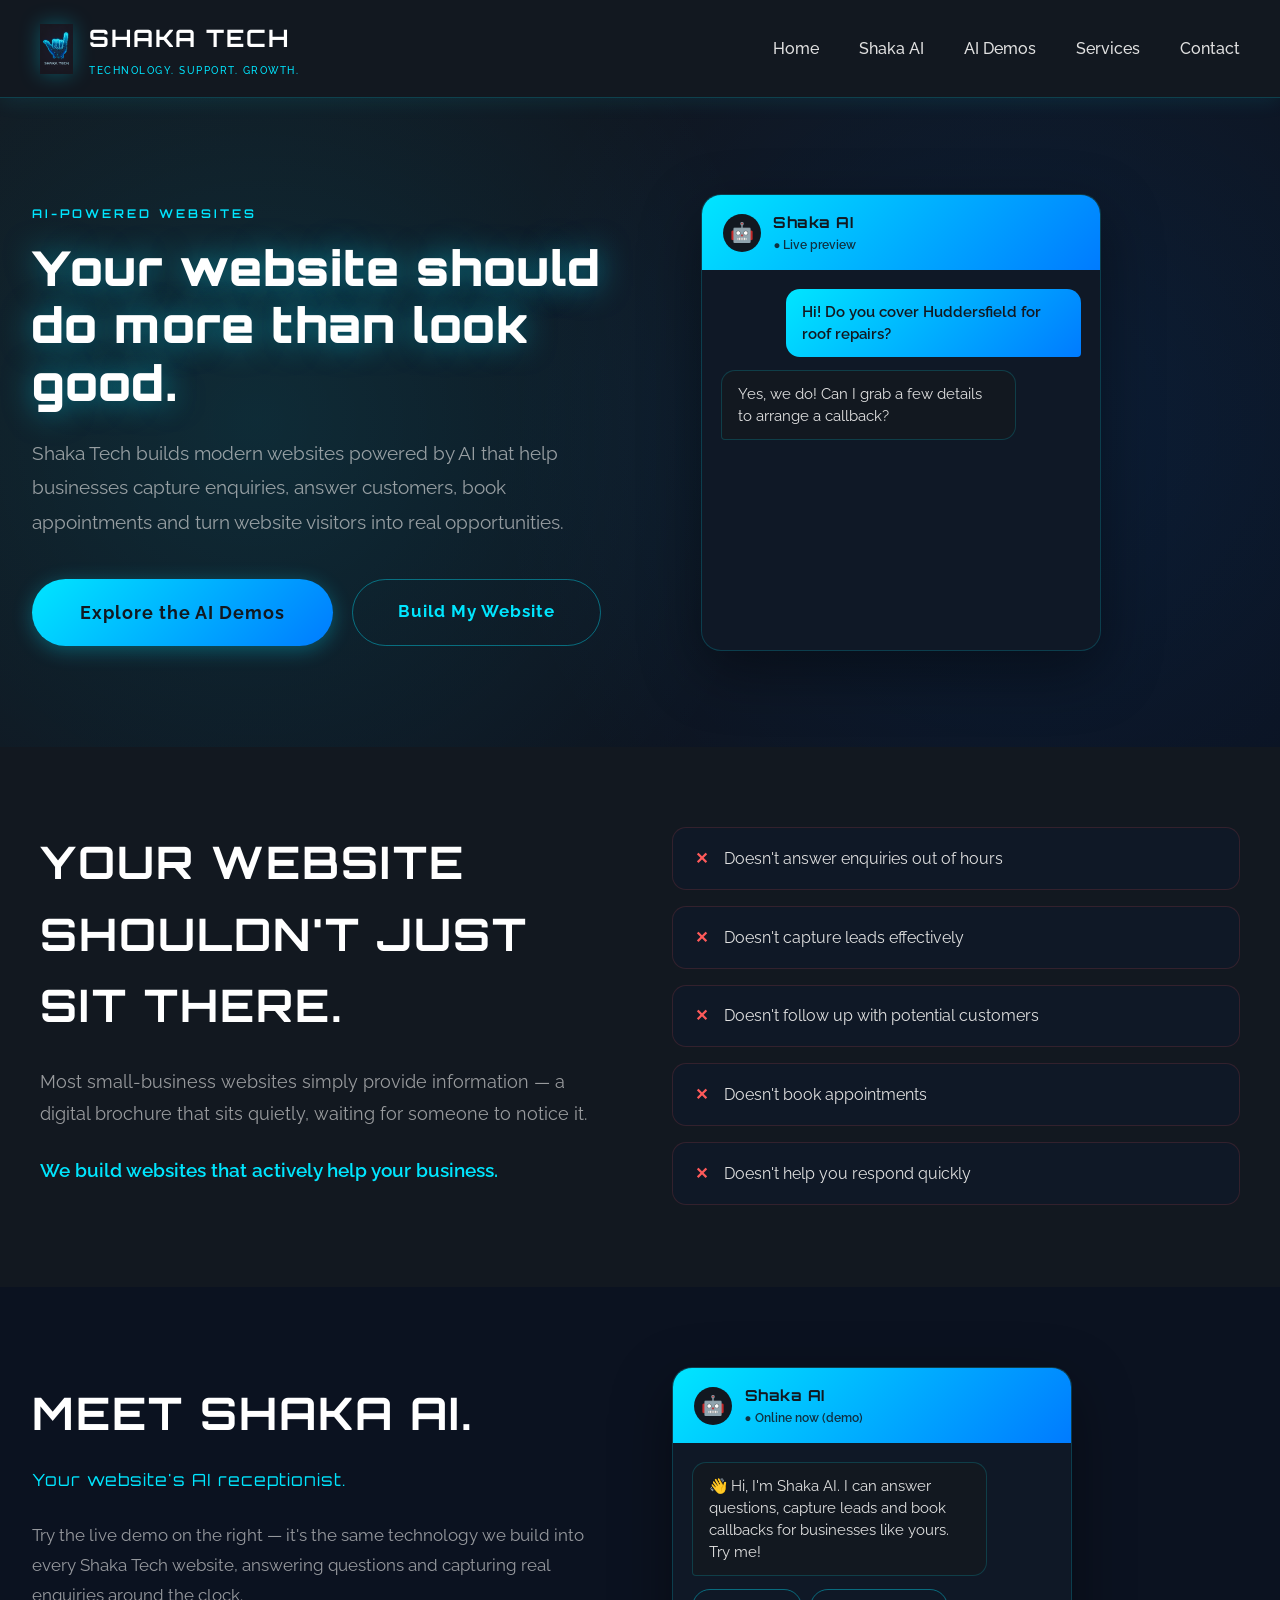
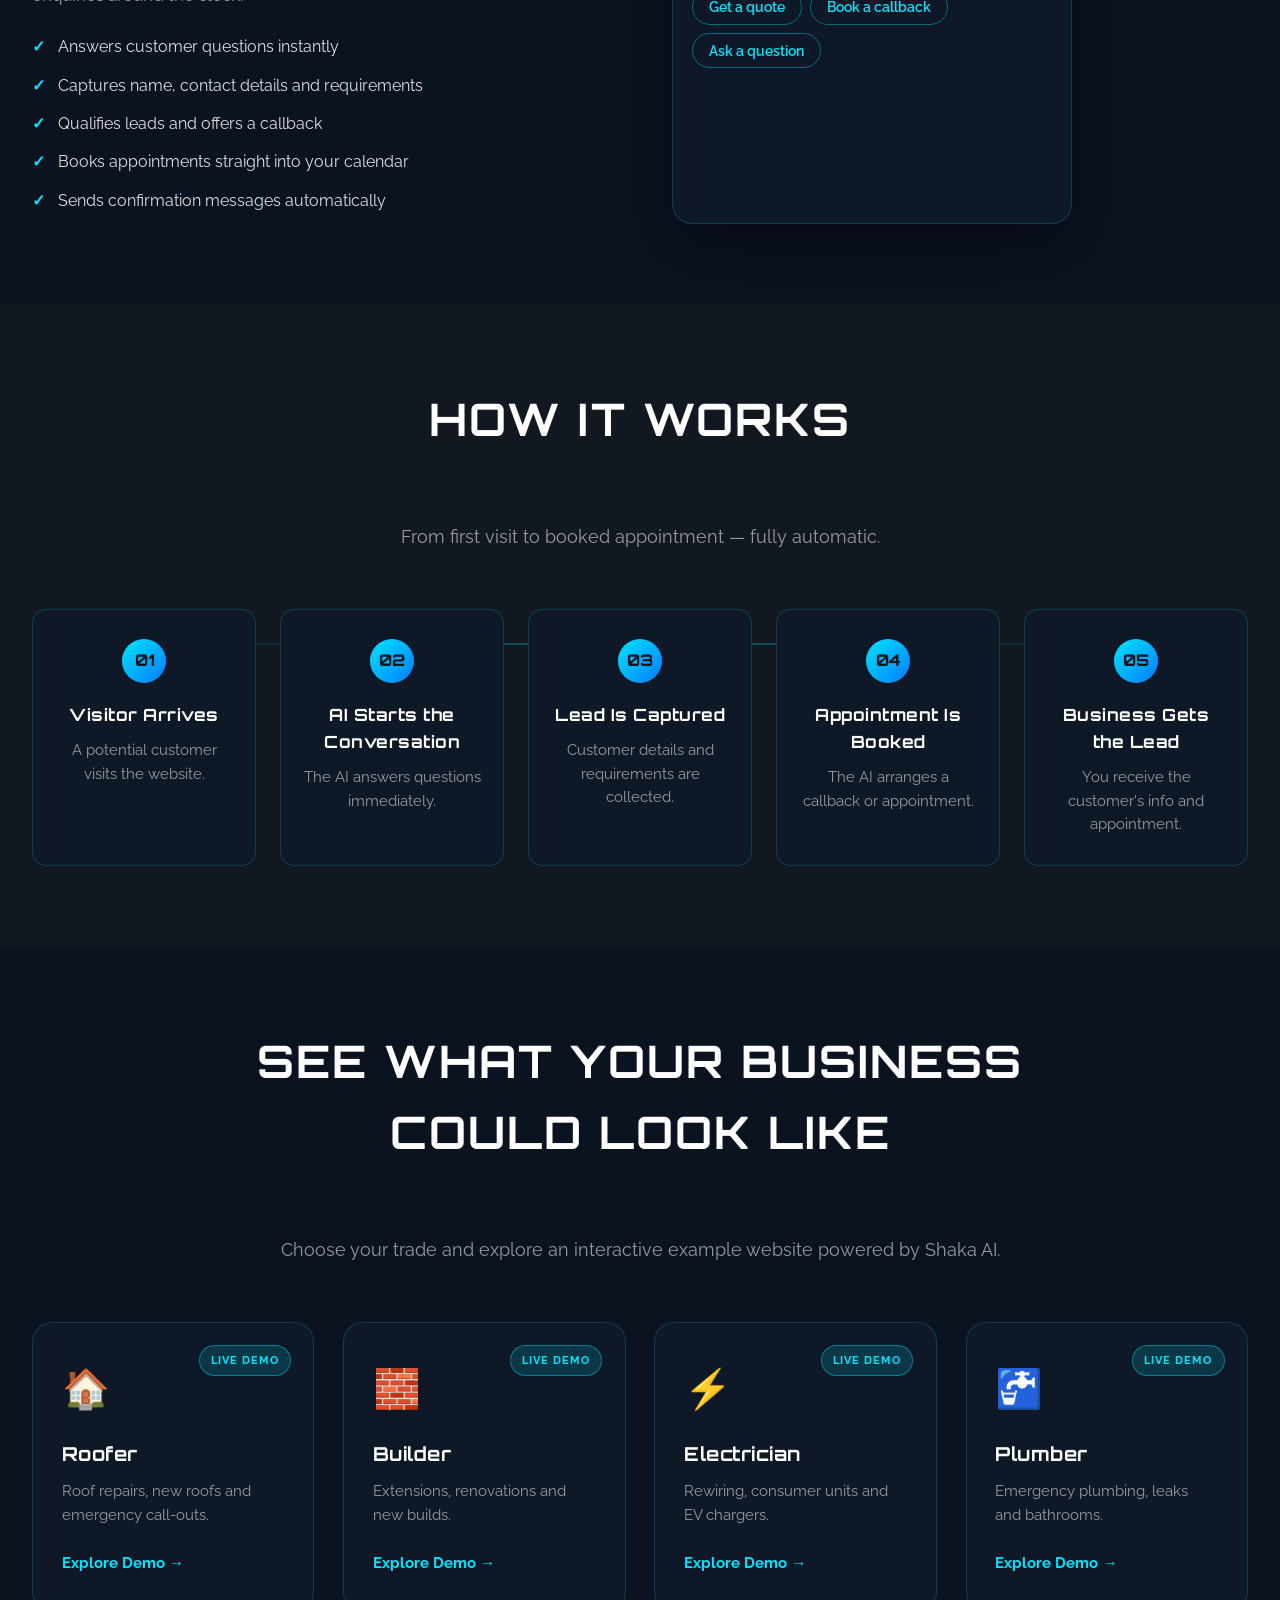
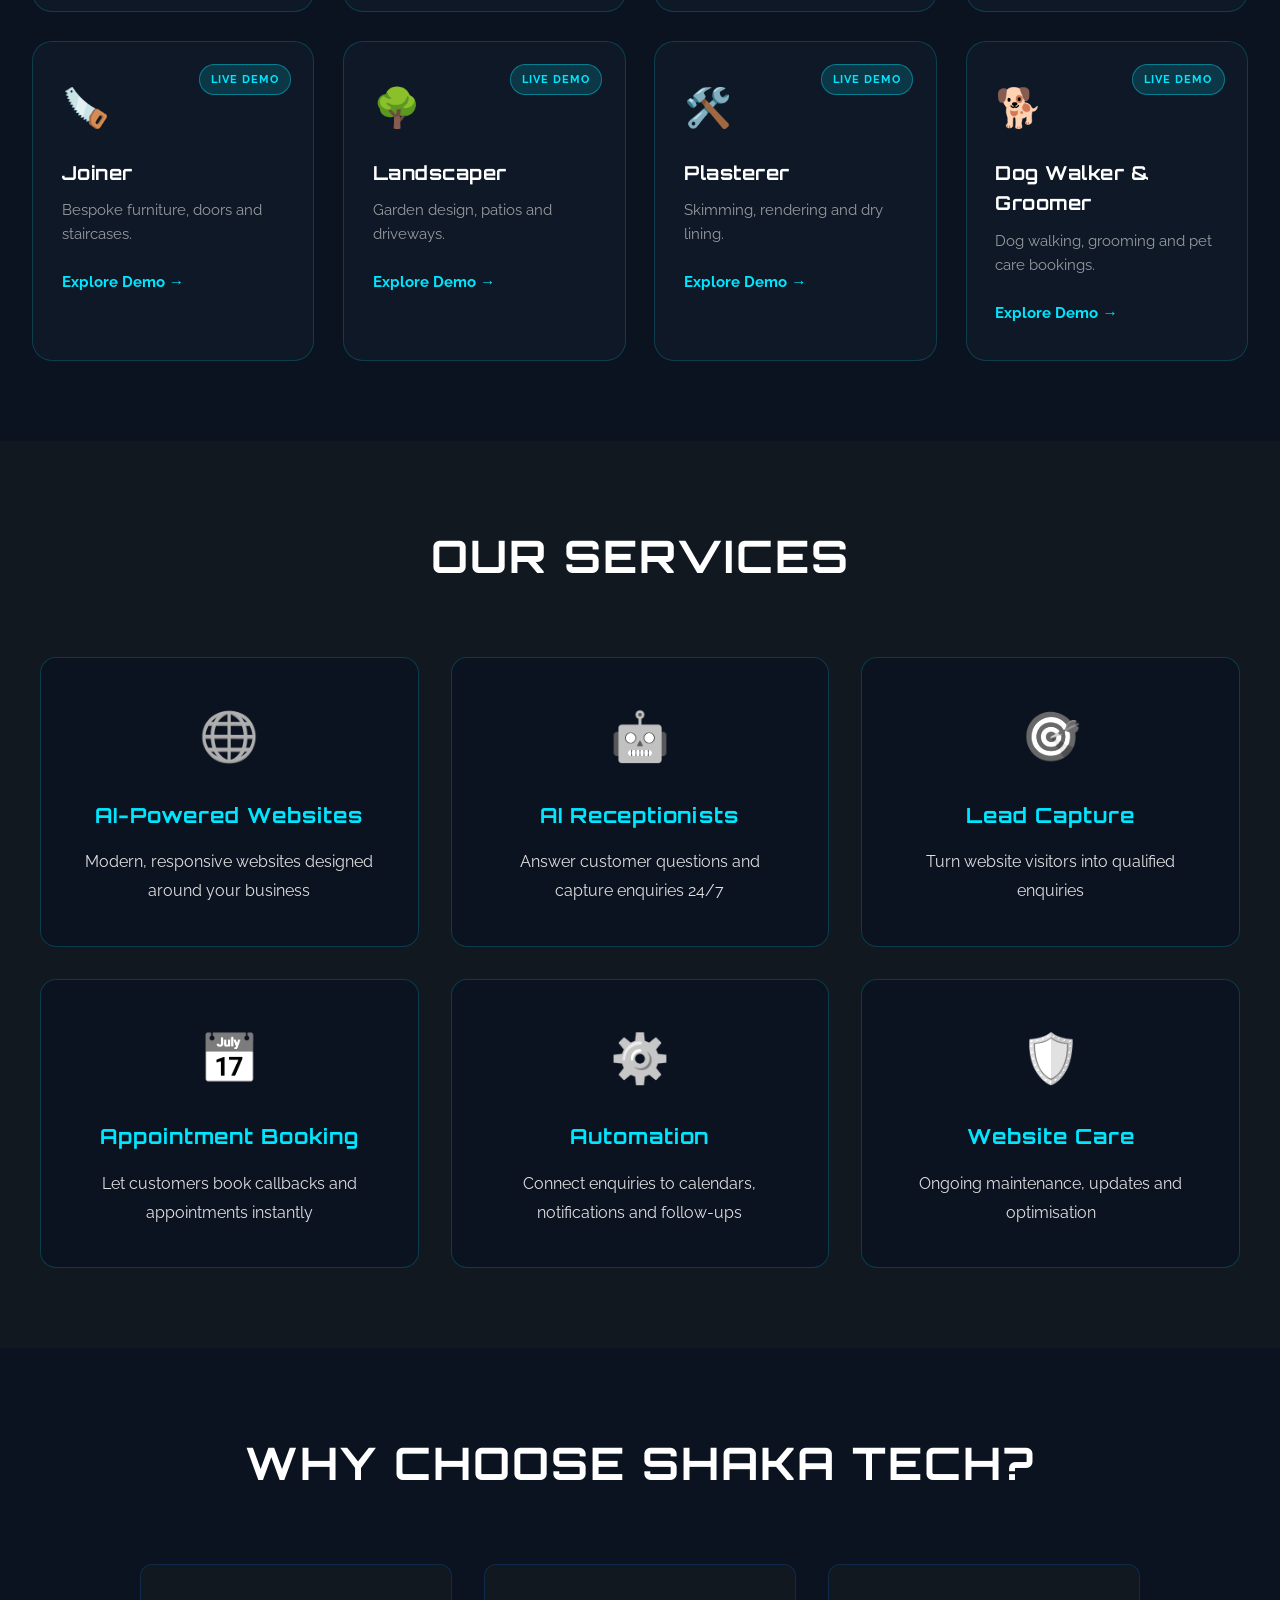
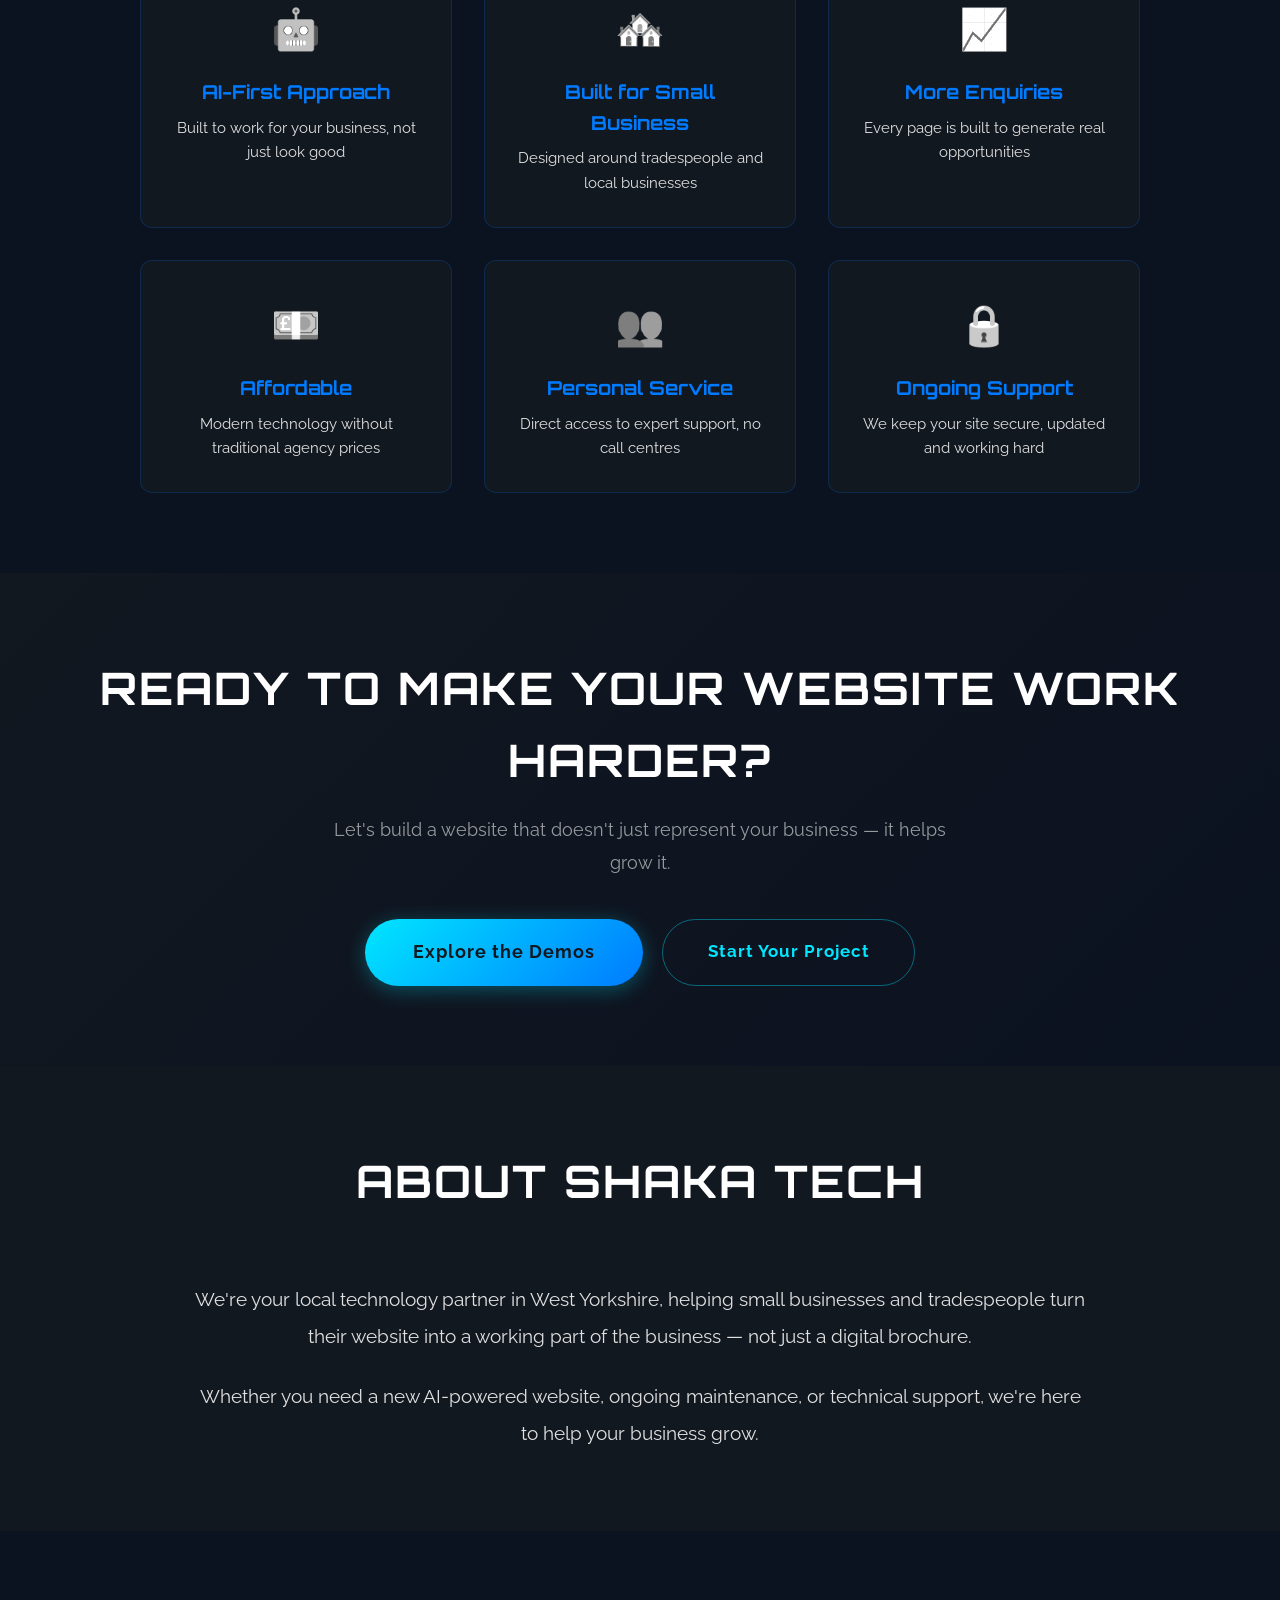
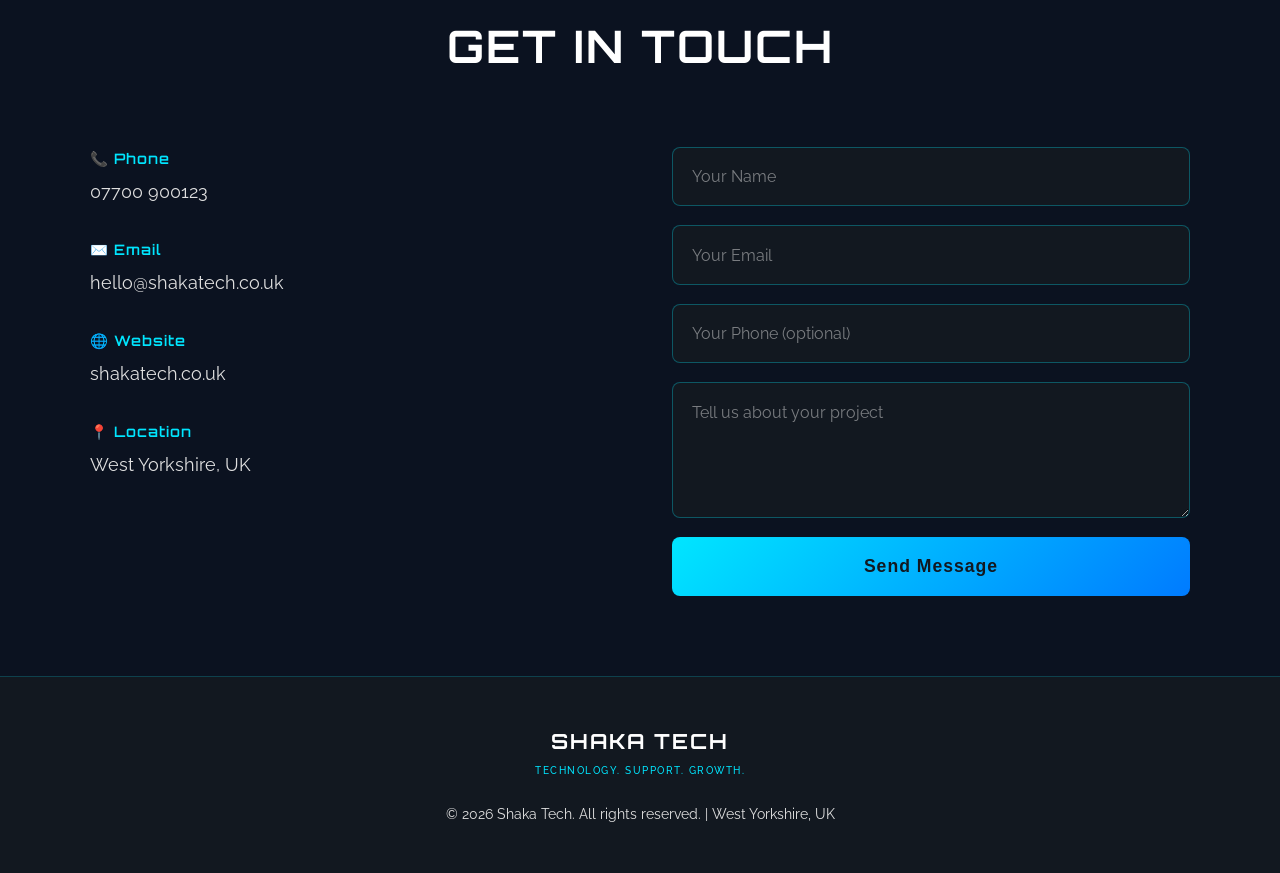
==== index.html @ 7af65cc9 "Redesign Shaka Tech as an AI-powered website showcase Transform the site from a static brochure into" ====
<!DOCTYPE html>
<html lang="en">
<head>
    <meta charset="UTF-8">
    <meta name="viewport" content="width=device-width, initial-scale=1.0, minimum-scale=1.0">
    <meta name="description" content="Shaka Tech builds AI-powered websites for small businesses and tradespeople — answering enquiries 24/7, capturing leads and booking appointments automatically. Based in West Yorkshire.">
    <meta property="og:title" content="Shaka Tech | AI-Powered Websites for Small Businesses">
    <meta property="og:description" content="We don't just build websites. We build websites that work for your business — capturing enquiries, answering customers and booking appointments with AI.">
    <meta property="og:type" content="website">
    <meta property="og:image" content="/assets/images/logo.png">
    <title>Shaka Tech | Technology. Support. Growth.</title>
    <link rel="preconnect" href="https://fonts.googleapis.com">
    <link rel="preconnect" href="https://fonts.gstatic.com" crossorigin>
    <link href="https://fonts.googleapis.com/css2?family=Orbitron:wght@400;500;600;700;800;900&family=Raleway:wght@300;400;500;600;700&display=swap" rel="stylesheet">
    <link rel="stylesheet" href="styles.css">
    <link rel="stylesheet" href="assets/css/chatbot.css">
    <script type="application/ld+json">
    {
        "@context": "https://schema.org",
        "@type": "ProfessionalService",
        "name": "Shaka Tech",
        "description": "AI-powered websites for small businesses and tradespeople.",
        "areaServed": "West Yorkshire, UK",
        "url": "https://shakatech.co.uk",
        "telephone": "07700900123"
    }
    </script>
</head>
<body>
    <header>
        <nav>
            <div class="logo">
                <img src="assets/images/logo.png" alt="Shaka Tech Logo" class="logo-image">
                <div class="logo-text-container">
                    <span class="logo-text">SHAKA TECH</span>
                    <span class="tagline">TECHNOLOGY. SUPPORT. GROWTH.</span>
                </div>
            </div>
            <button class="nav-toggle" aria-label="Toggle navigation">
                <span></span><span></span><span></span>
            </button>
            <ul class="nav-links">
                <li><a href="#home">Home</a></li>
                <li><a href="#shaka-ai">Shaka AI</a></li>
                <li><a href="/demos/">AI Demos</a></li>
                <li><a href="#services">Services</a></li>
                <li><a href="#contact">Contact</a></li>
            </ul>
        </nav>
    </header>

    <main>
        <section id="home" class="hero hero-v2">
            <div class="hero-grid">
                <div class="hero-content">
                    <span class="eyebrow">AI-Powered Websites</span>
                    <h1>Your website should do more than look good.</h1>
                    <p class="hero-lede">Shaka Tech builds modern websites powered by AI that help businesses capture enquiries, answer customers, book appointments and turn website visitors into real opportunities.</p>
                    <div class="cta-row">
                        <a href="/demos/" class="cta-button">Explore the AI Demos</a>
                        <a href="#contact" class="btn-secondary">Build My Website</a>
                    </div>
                </div>
                <div class="hero-visual" id="hero-chat-mount"></div>
            </div>
        </section>

        <section id="problem" class="reveal">
            <div class="problem-grid">
                <div class="problem-copy">
                    <h2>Your website shouldn't just sit there.</h2>
                    <p>Most small-business websites simply provide information — a digital brochure that sits quietly, waiting for someone to notice it.</p>
                    <p class="pivot">We build websites that actively help your business.</p>
                </div>
                <ul class="pain-list">
                    <li><span class="mark">✕</span> Doesn't answer enquiries out of hours</li>
                    <li><span class="mark">✕</span> Doesn't capture leads effectively</li>
                    <li><span class="mark">✕</span> Doesn't follow up with potential customers</li>
                    <li><span class="mark">✕</span> Doesn't book appointments</li>
                    <li><span class="mark">✕</span> Doesn't help you respond quickly</li>
                </ul>
            </div>
        </section>

        <section id="shaka-ai" class="reveal">
            <div class="ai-section-grid">
                <div class="ai-copy">
                    <h2>Meet Shaka AI.</h2>
                    <p class="sub">Your website's AI receptionist.</p>
                    <p>Try the live demo on the right — it's the same technology we build into every Shaka Tech website, answering questions and capturing real enquiries around the clock.</p>
                    <ul class="ai-feature-list">
                        <li><span class="tick">✓</span> Answers customer questions instantly</li>
                        <li><span class="tick">✓</span> Captures name, contact details and requirements</li>
                        <li><span class="tick">✓</span> Qualifies leads and offers a callback</li>
                        <li><span class="tick">✓</span> Books appointments straight into your calendar</li>
                        <li><span class="tick">✓</span> Sends confirmation messages automatically</li>
                    </ul>
                </div>
                <div id="ai-demo-mount"></div>
            </div>
        </section>

        <section id="how-it-works" class="reveal">
            <div class="section-head">
                <h2>How It Works</h2>
                <p>From first visit to booked appointment — fully automatic.</p>
            </div>
            <div class="steps-track">
                <div class="step-card">
                    <div class="step-number">01</div>
                    <h3>Visitor Arrives</h3>
                    <p>A potential customer visits the website.</p>
                </div>
                <div class="step-card">
                    <div class="step-number">02</div>
                    <h3>AI Starts the Conversation</h3>
                    <p>The AI answers questions immediately.</p>
                </div>
                <div class="step-card">
                    <div class="step-number">03</div>
                    <h3>Lead Is Captured</h3>
                    <p>Customer details and requirements are collected.</p>
                </div>
                <div class="step-card">
                    <div class="step-number">04</div>
                    <h3>Appointment Is Booked</h3>
                    <p>The AI arranges a callback or appointment.</p>
                </div>
                <div class="step-card">
                    <div class="step-number">05</div>
                    <h3>Business Gets the Lead</h3>
                    <p>You receive the customer's info and appointment.</p>
                </div>
            </div>
        </section>

        <section id="trade-demos" class="reveal">
            <div class="section-head">
                <h2>See What Your Business Could Look Like</h2>
                <p>Choose your trade and explore an interactive example website powered by Shaka AI.</p>
            </div>
            <div class="trade-grid" id="trade-grid"></div>
        </section>

        <section id="services" class="reveal">
            <h2>Our Services</h2>
            <div class="services-grid">
                <div class="service-card">
                    <div class="service-icon">🌐</div>
                    <h3>AI-Powered Websites</h3>
                    <p>Modern, responsive websites designed around your business</p>
                </div>
                <div class="service-card">
                    <div class="service-icon">🤖</div>
                    <h3>AI Receptionists</h3>
                    <p>Answer customer questions and capture enquiries 24/7</p>
                </div>
                <div class="service-card">
                    <div class="service-icon">🎯</div>
                    <h3>Lead Capture</h3>
                    <p>Turn website visitors into qualified enquiries</p>
                </div>
                <div class="service-card">
                    <div class="service-icon">📅</div>
                    <h3>Appointment Booking</h3>
                    <p>Let customers book callbacks and appointments instantly</p>
                </div>
                <div class="service-card">
                    <div class="service-icon">⚙️</div>
                    <h3>Automation</h3>
                    <p>Connect enquiries to calendars, notifications and follow-ups</p>
                </div>
                <div class="service-card">
                    <div class="service-icon">🛡️</div>
                    <h3>Website Care</h3>
                    <p>Ongoing maintenance, updates and optimisation</p>
                </div>
            </div>
        </section>

        <section id="why-choose" class="reveal">
            <h2>Why Choose Shaka Tech?</h2>
            <div class="features-grid">
                <div class="feature-card">
                    <div class="feature-icon">🤖</div>
                    <h3>AI-First Approach</h3>
                    <p>Built to work for your business, not just look good</p>
                </div>
                <div class="feature-card">
                    <div class="feature-icon">🏘️</div>
                    <h3>Built for Small Business</h3>
                    <p>Designed around tradespeople and local businesses</p>
                </div>
                <div class="feature-card">
                    <div class="feature-icon">📈</div>
                    <h3>More Enquiries</h3>
                    <p>Every page is built to generate real opportunities</p>
                </div>
                <div class="feature-card">
                    <div class="feature-icon">💷</div>
                    <h3>Affordable</h3>
                    <p>Modern technology without traditional agency prices</p>
                </div>
                <div class="feature-card">
                    <div class="feature-icon">👥</div>
                    <h3>Personal Service</h3>
                    <p>Direct access to expert support, no call centres</p>
                </div>
                <div class="feature-card">
                    <div class="feature-icon">🔒</div>
                    <h3>Ongoing Support</h3>
                    <p>We keep your site secure, updated and working hard</p>
                </div>
            </div>
        </section>

        <section id="final-cta" class="reveal">
            <h2>Ready to make your website work harder?</h2>
            <p class="lede">Let's build a website that doesn't just represent your business — it helps grow it.</p>
            <div class="cta-row">
                <a href="/demos/" class="cta-button">Explore the Demos</a>
                <a href="#contact" class="btn-secondary">Start Your Project</a>
            </div>
        </section>

        <section id="about" class="reveal">
            <h2>About Shaka Tech</h2>
            <p>We're your local technology partner in West Yorkshire, helping small businesses and tradespeople turn their website into a working part of the business — not just a digital brochure.</p>
            <p>Whether you need a new AI-powered website, ongoing maintenance, or technical support, we're here to help your business grow.</p>
        </section>

        <section id="contact" class="reveal">
            <h2>Get In Touch</h2>
            <div class="contact-container">
                <div class="contact-info">
                    <div class="contact-item">
                        <span class="contact-label">📞 Phone</span>
                        <a href="tel:07700900123">07700 900123</a>
                    </div>
                    <div class="contact-item">
                        <span class="contact-label">✉️ Email</span>
                        <a href="mailto:hello@shakatech.co.uk">hello@shakatech.co.uk</a>
                    </div>
                    <div class="contact-item">
                        <span class="contact-label">🌐 Website</span>
                        <a href="https://shakatech.co.uk">shakatech.co.uk</a>
                    </div>
                    <div class="contact-item">
                        <span class="contact-label">📍 Location</span>
                        <span>West Yorkshire, UK</span>
                    </div>
                </div>
                <form id="contact-form">
                    <input type="text" name="name" placeholder="Your Name" required>
                    <input type="email" name="email" placeholder="Your Email" required>
                    <input type="tel" name="phone" placeholder="Your Phone (optional)">
                    <textarea name="message" placeholder="Tell us about your project" rows="5" required></textarea>
                    <button type="submit">Send Message</button>
                </form>
            </div>
        </section>
    </main>

    <footer>
        <div class="footer-content">
            <div class="footer-logo">
                <span class="logo-text">SHAKA TECH</span>
                <span class="tagline">TECHNOLOGY. SUPPORT. GROWTH.</span>
            </div>
            <p>&copy; 2026 Shaka Tech. All rights reserved. | West Yorkshire, UK</p>
        </div>
    </footer>

    <script src="assets/js/trade-cards.js"></script>
    <script src="assets/js/chatbot.js"></script>
    <script src="script.js"></script>
    <script>
        renderTradeCards('#trade-grid');

        new ShakaChatbot({
            mode: 'inline',
            mountEl: document.getElementById('ai-demo-mount'),
            persona: 'Shaka AI',
            avatar: '🤖',
            businessName: 'Shaka Tech',
            greeting: "👋 Hi, I'm Shaka AI. I can answer questions, capture leads and book callbacks for businesses like yours. Try me!",
            quickOptions: ['Get a quote', 'Book a callback', 'Ask a question'],
            knowledge: [
                { keywords: ['price', 'cost', 'much'], answer: "Pricing depends on your business needs — most small-business AI websites start from a fixed monthly package. Want a personalised quote?" },
                { keywords: ['how', 'work', 'works'], answer: "Your website gets its own AI receptionist that answers questions, captures leads and books appointments automatically — even outside business hours." },
                { keywords: ['trade', 'roofer', 'plumber', 'builder', 'electrician'], answer: "We build AI-powered websites for tradespeople of all kinds — take a look at the interactive demos further down this page!" },
                { keywords: ['sms', 'text', 'message'], answer: "Yes — Shaka AI can send automatic confirmation texts and follow-ups once it's connected to your real business systems." },
            ],
        });

        // Passive, looping preview in the hero — the real interactive demo lives in the Shaka AI section below
        renderHeroPreview(document.getElementById('hero-chat-mount'), {
            persona: 'Shaka AI',
            avatar: '🤖',
            messages: [
                { text: 'Hi! Do you cover Huddersfield for roof repairs?', sender: 'user' },
                { text: 'Yes, we do! Can I grab a few details to arrange a callback?', sender: 'bot' },
                { text: "Sure, it's Sarah, 07700 900456", sender: 'user' },
                { text: 'Callback booked for this afternoon ✅ Confirmation sent by SMS.', sender: 'bot' },
            ],
        });
    </script>
</body>
</html>
---- styles.css ----
* {
    margin: 0;
    padding: 0;
    box-sizing: border-box;
}

:root {
    --cyan: #00E6FF;
    --blue: #007BFF;
    --dark-bg: #0B1220;
    --darker-bg: #121820;
    --light-gray: #E0E0E0;
    --white: #ffffff;
    --card-bg: #0F1826;
    --border-soft: rgba(0, 230, 255, 0.18);
    --muted: rgba(224, 224, 224, 0.65);
    --radius-lg: 20px;
    --radius-md: 14px;
}

a {
    color: inherit;
}

.container {
    max-width: 1400px;
    margin: 0 auto;
}

.eyebrow {
    display: inline-block;
    font-family: 'Orbitron', sans-serif;
    font-size: 0.75rem;
    letter-spacing: 3px;
    text-transform: uppercase;
    color: var(--cyan);
    margin-bottom: 1rem;
    font-weight: 600;
}

.section-head {
    text-align: center;
    max-width: 780px;
    margin: 0 auto 3.5rem;
}

.section-head p {
    font-size: 1.15rem;
    color: var(--muted);
    margin-top: 1rem;
    line-height: 1.8;
}

.btn-secondary {
    display: inline-block;
    padding: 1.1rem 2.8rem;
    background: transparent;
    color: var(--cyan);
    text-decoration: none;
    border-radius: 50px;
    font-weight: 700;
    font-size: 1.05rem;
    letter-spacing: 1px;
    border: 1px solid rgba(0, 230, 255, 0.4);
    transition: border-color 0.3s, background 0.3s, transform 0.3s;
}

.btn-secondary:hover {
    border-color: var(--cyan);
    background: rgba(0, 230, 255, 0.08);
    transform: translateY(-3px);
}

.cta-row {
    display: flex;
    gap: 1.2rem;
    flex-wrap: wrap;
}

/* Scroll-reveal utility */
.reveal {
    opacity: 0;
    transform: translateY(24px);
    transition: opacity 0.7s ease, transform 0.7s ease;
}

.reveal.is-visible {
    opacity: 1;
    transform: translateY(0);
}

/* Mobile nav toggle (hidden on desktop) */
.nav-toggle {
    display: none;
}

body {
    font-family: 'Raleway', sans-serif;
    line-height: 1.6;
    color: var(--light-gray);
    background: var(--dark-bg);
}

header {
    background: var(--darker-bg);
    box-shadow: 0 2px 20px rgba(0, 230, 255, 0.1);
    position: sticky;
    top: 0;
    z-index: 100;
    border-bottom: 1px solid rgba(0, 230, 255, 0.2);
}

nav {
    max-width: 1400px;
    margin: 0 auto;
    padding: 1.2rem 2.5rem;
    display: flex;
    justify-content: space-between;
    align-items: center;
}

.logo {
    display: flex;
    align-items: center;
    gap: 1rem;
}

.logo-image {
    height: 50px;
    width: auto;
    filter: drop-shadow(0 0 10px rgba(0, 230, 255, 0.3));
}

.logo-text-container {
    display: flex;
    flex-direction: column;
    gap: 0.25rem;
}

.logo-text {
    font-family: 'Orbitron', sans-serif;
    font-size: 1.5rem;
    font-weight: 700;
    color: var(--white);
    letter-spacing: 2px;
}

.tagline {
    font-family: 'Raleway', sans-serif;
    font-size: 0.65rem;
    color: var(--cyan);
    letter-spacing: 1.5px;
    font-weight: 500;
}

.nav-links {
    display: flex;
    list-style: none;
    gap: 2.5rem;
}

.nav-links a {
    text-decoration: none;
    color: var(--light-gray);
    font-weight: 500;
    font-size: 1rem;
    transition: color 0.3s, text-shadow 0.3s;
    position: relative;
}

.nav-links a:hover {
    color: var(--cyan);
    text-shadow: 0 0 10px rgba(0, 230, 255, 0.5);
}

.nav-links a::after {
    content: '';
    position: absolute;
    bottom: -5px;
    left: 0;
    width: 100%;
    height: 2px;
    background: var(--cyan);
    transform: scaleX(0);
    transform-origin: left;
    transition: transform 0.3s;
}

.nav-links a:hover::after {
    transform: scaleX(1);
}

main {
    max-width: 100%;
    margin: 0 auto;
}

main section > * {
    max-width: 1400px;
    margin-left: auto;
    margin-right: auto;
}

section {
    padding: 5rem 2rem;
}

.hero {
    text-align: center;
    padding: 8rem 2rem;
    background: linear-gradient(135deg, var(--darker-bg) 0%, var(--dark-bg) 100%);
    position: relative;
    overflow: hidden;
}

.hero::before {
    content: '';
    position: absolute;
    top: 0;
    left: 0;
    right: 0;
    bottom: 0;
    background:
        radial-gradient(circle at 20% 50%, rgba(0, 230, 255, 0.1) 0%, transparent 50%),
        radial-gradient(circle at 80% 50%, rgba(0, 123, 255, 0.1) 0%, transparent 50%);
    pointer-events: none;
}

.hero-content {
    position: relative;
    z-index: 1;
}

.hero h1 {
    font-family: 'Orbitron', sans-serif;
    font-size: 4rem;
    font-weight: 900;
    margin-bottom: 1rem;
    color: var(--white);
    letter-spacing: 4px;
    text-shadow: 0 0 30px rgba(0, 230, 255, 0.5);
}

.hero-tagline {
    font-family: 'Raleway', sans-serif;
    font-size: 1.2rem;
    color: var(--cyan);
    letter-spacing: 3px;
    font-weight: 600;
    margin-bottom: 1.5rem;
}

.hero-subtitle {
    font-size: 1.3rem;
    color: var(--light-gray);
    margin-bottom: 3rem;
    line-height: 1.8;
    font-weight: 500;
}

.hero-subtitle .highlight {
    color: var(--cyan);
    font-weight: 600;
}

/* ===== Homepage v2 hero ===== */
.hero-v2 {
    text-align: left;
    padding: 6rem 2rem;
}

.hero-v2 .hero-grid {
    display: grid;
    grid-template-columns: 1.05fr 0.95fr;
    gap: 4rem;
    align-items: center;
    max-width: 1400px;
    margin: 0 auto;
}

.hero-v2 h1 {
    font-size: 3rem;
    letter-spacing: 1px;
    line-height: 1.2;
    text-transform: none;
}

.hero-v2 .hero-lede {
    font-size: 1.2rem;
    color: var(--muted);
    line-height: 1.8;
    margin: 1.5rem 0 2.5rem;
    max-width: 560px;
}

.hero-v2 .hero-visual {
    position: relative;
}

/* ===== The Problem ===== */
#problem {
    background: var(--darker-bg);
}

.problem-grid {
    display: grid;
    grid-template-columns: 1fr 1fr;
    gap: 4rem;
    max-width: 1200px;
    margin: 0 auto;
    align-items: start;
}

.problem-copy h2 {
    text-align: left;
    margin-bottom: 1.5rem;
}

.problem-copy p {
    color: var(--muted);
    font-size: 1.1rem;
    line-height: 1.8;
    margin-bottom: 1.2rem;
}

.problem-copy .pivot {
    color: var(--cyan);
    font-weight: 600;
    font-size: 1.2rem;
    margin-top: 1.5rem;
}

.pain-list {
    list-style: none;
    display: flex;
    flex-direction: column;
    gap: 1rem;
}

.pain-list li {
    display: flex;
    gap: 1rem;
    align-items: flex-start;
    background: var(--card-bg);
    border: 1px solid rgba(255, 90, 90, 0.15);
    border-radius: var(--radius-md);
    padding: 1.1rem 1.4rem;
    color: var(--light-gray);
}

.pain-list .mark {
    color: #FF5A5A;
    font-weight: 700;
    flex-shrink: 0;
}

/* ===== Shaka AI feature section ===== */
#shaka-ai {
    background: var(--dark-bg);
}

.ai-section-grid {
    display: grid;
    grid-template-columns: 1fr 1fr;
    gap: 4rem;
    max-width: 1300px;
    margin: 0 auto;
    align-items: center;
}

.ai-copy h2 {
    text-align: left;
    margin-bottom: 1rem;
}

.ai-copy .sub {
    font-family: 'Orbitron', sans-serif;
    color: var(--cyan);
    letter-spacing: 1px;
    margin-bottom: 1.5rem;
    font-size: 1.05rem;
}

.ai-copy p {
    color: var(--muted);
    font-size: 1.05rem;
    line-height: 1.8;
    margin-bottom: 1.2rem;
}

.ai-feature-list {
    list-style: none;
    display: flex;
    flex-direction: column;
    gap: 0.8rem;
    margin-top: 1.5rem;
}

.ai-feature-list li {
    display: flex;
    gap: 0.8rem;
    color: var(--light-gray);
    font-size: 1rem;
}

.ai-feature-list .tick {
    color: var(--cyan);
    font-weight: 700;
}

/* ===== How it works ===== */
#how-it-works {
    background: var(--darker-bg);
}

.steps-track {
    display: grid;
    grid-template-columns: repeat(5, 1fr);
    gap: 1.5rem;
    max-width: 1400px;
    margin: 0 auto;
    position: relative;
}

.steps-track::before {
    content: '';
    position: absolute;
    top: 34px;
    left: 8%;
    right: 8%;
    height: 2px;
    background: linear-gradient(90deg, transparent, rgba(0, 230, 255, 0.35), transparent);
    z-index: 0;
}

.step-card {
    position: relative;
    z-index: 1;
    background: var(--card-bg);
    border: 1px solid var(--border-soft);
    border-radius: var(--radius-md);
    padding: 1.8rem 1.4rem;
    text-align: center;
    transition: transform 0.3s, border-color 0.3s;
}

.step-card:hover {
    transform: translateY(-6px);
    border-color: var(--cyan);
}

.step-number {
    width: 44px;
    height: 44px;
    margin: 0 auto 1.2rem;
    border-radius: 50%;
    background: linear-gradient(135deg, var(--cyan), var(--blue));
    color: var(--darker-bg);
    font-family: 'Orbitron', sans-serif;
    font-weight: 800;
    display: flex;
    align-items: center;
    justify-content: center;
    font-size: 1rem;
}

.step-card h3 {
    font-family: 'Orbitron', sans-serif;
    color: var(--white);
    font-size: 1.05rem;
    margin-bottom: 0.6rem;
    letter-spacing: 0.5px;
}

.step-card p {
    color: var(--muted);
    font-size: 0.92rem;
    line-height: 1.6;
}

/* ===== Trade demo grid ===== */
#trade-demos {
    background: var(--dark-bg);
}

.trade-grid {
    display: grid;
    grid-template-columns: repeat(auto-fit, minmax(280px, 1fr));
    gap: 1.8rem;
    max-width: 1400px;
    margin: 0 auto;
}

.trade-card {
    position: relative;
    background: var(--card-bg);
    border: 1px solid var(--border-soft);
    border-radius: var(--radius-lg);
    padding: 2.2rem 1.8rem;
    text-decoration: none;
    display: block;
    transition: transform 0.3s, box-shadow 0.3s, border-color 0.3s;
    overflow: hidden;
}

.trade-card::before {
    content: '';
    position: absolute;
    inset: 0;
    background: radial-gradient(circle at 85% -10%, rgba(0, 230, 255, 0.15), transparent 55%);
    opacity: 0;
    transition: opacity 0.3s;
}

.trade-card:hover {
    transform: translateY(-8px);
    box-shadow: 0 12px 34px rgba(0, 230, 255, 0.18);
    border-color: var(--cyan);
}

.trade-card:hover::before {
    opacity: 1;
}

.trade-card.is-soon {
    cursor: default;
    opacity: 0.72;
}

.trade-card.is-soon:hover {
    transform: none;
    box-shadow: none;
    border-color: var(--border-soft);
}

.trade-icon {
    font-size: 2.4rem;
    margin-bottom: 1.2rem;
}

.trade-card h3 {
    font-family: 'Orbitron', sans-serif;
    color: var(--white);
    font-size: 1.2rem;
    margin-bottom: 0.6rem;
    letter-spacing: 0.5px;
}

.trade-card p {
    color: var(--muted);
    font-size: 0.95rem;
    margin-bottom: 1.4rem;
    line-height: 1.6;
}

.trade-card .trade-cta {
    color: var(--cyan);
    font-weight: 700;
    font-size: 0.95rem;
}

.trade-badge {
    position: absolute;
    top: 1.4rem;
    right: 1.4rem;
    font-size: 0.68rem;
    font-weight: 700;
    letter-spacing: 1px;
    text-transform: uppercase;
    padding: 0.35rem 0.7rem;
    border-radius: 20px;
}

.trade-badge.live {
    background: rgba(0, 230, 255, 0.15);
    color: var(--cyan);
    border: 1px solid rgba(0, 230, 255, 0.4);
}

.trade-badge.soon {
    background: rgba(224, 224, 224, 0.08);
    color: var(--muted);
    border: 1px solid rgba(224, 224, 224, 0.2);
}

/* ===== Final CTA ===== */
#final-cta {
    background: linear-gradient(135deg, var(--darker-bg) 0%, var(--dark-bg) 100%);
    text-align: center;
}

#final-cta h2 {
    margin-bottom: 1rem;
}

#final-cta .lede {
    color: var(--muted);
    font-size: 1.15rem;
    max-width: 640px;
    margin: 0 auto 2.5rem;
    line-height: 1.8;
}

#final-cta .cta-row {
    justify-content: center;
}

/* ===== Demo banner (shown on trade demo sites) ===== */
.demo-banner {
    background: linear-gradient(90deg, var(--blue), var(--cyan));
    color: var(--darker-bg);
    font-size: 0.9rem;
    font-weight: 600;
    text-align: center;
    padding: 0.7rem 1rem;
    position: sticky;
    top: 0;
    z-index: 200;
    display: flex;
    justify-content: center;
    gap: 0.6rem;
    flex-wrap: wrap;
}

.demo-banner a {
    color: var(--darker-bg);
    text-decoration: underline;
    font-weight: 800;
}

.cta-button {
    display: inline-block;
    padding: 1.2rem 3rem;
    background: linear-gradient(135deg, var(--cyan), var(--blue));
    color: var(--darker-bg);
    text-decoration: none;
    border-radius: 50px;
    font-weight: 700;
    font-size: 1.1rem;
    letter-spacing: 1px;
    transition: transform 0.3s, box-shadow 0.3s;
    box-shadow: 0 4px 20px rgba(0, 230, 255, 0.3);
}

.cta-button:hover {
    transform: translateY(-3px);
    box-shadow: 0 6px 30px rgba(0, 230, 255, 0.5);
}

#services {
    background: var(--darker-bg);
}

h2 {
    font-family: 'Orbitron', sans-serif;
    text-align: center;
    font-size: 2.8rem;
    margin-bottom: 4rem;
    color: var(--white);
    letter-spacing: 2px;
    text-transform: uppercase;
}

.services-grid {
    display: grid;
    grid-template-columns: repeat(auto-fit, minmax(320px, 1fr));
    gap: 2rem;
    max-width: 1200px;
    margin: 0 auto;
}

.service-card {
    background: var(--dark-bg);
    padding: 2.5rem;
    border-radius: 16px;
    border: 1px solid rgba(0, 230, 255, 0.2);
    transition: transform 0.3s, box-shadow 0.3s, border-color 0.3s;
    text-align: center;
}

.service-card:hover {
    transform: translateY(-8px);
    box-shadow: 0 8px 30px rgba(0, 230, 255, 0.3);
    border-color: var(--cyan);
}

.service-icon {
    font-size: 3rem;
    margin-bottom: 1.5rem;
    filter: grayscale(1) brightness(1.2);
}

.service-card h3 {
    font-family: 'Orbitron', sans-serif;
    color: var(--cyan);
    margin-bottom: 1rem;
    font-size: 1.3rem;
    letter-spacing: 1px;
}

.service-card p {
    color: var(--light-gray);
    line-height: 1.8;
    font-size: 1rem;
}

#why-choose {
    background: var(--dark-bg);
}

.features-grid {
    display: grid;
    grid-template-columns: repeat(auto-fit, minmax(250px, 1fr));
    gap: 2rem;
    max-width: 1000px;
    margin: 0 auto;
}

.feature-card {
    background: var(--darker-bg);
    padding: 2rem;
    border-radius: 12px;
    border: 1px solid rgba(0, 123, 255, 0.2);
    text-align: center;
    transition: transform 0.3s, border-color 0.3s;
}

.feature-card:hover {
    transform: translateY(-5px);
    border-color: var(--blue);
}

.feature-icon {
    font-size: 2.5rem;
    margin-bottom: 1rem;
    filter: grayscale(1) brightness(1.2);
}

.feature-card h3 {
    font-family: 'Orbitron', sans-serif;
    color: var(--blue);
    margin-bottom: 0.5rem;
    font-size: 1.2rem;
}

.feature-card p {
    color: var(--light-gray);
    font-size: 0.95rem;
}

#about {
    text-align: center;
    background: var(--darker-bg);
}

#about p {
    max-width: 900px;
    margin: 0 auto 1.5rem;
    font-size: 1.2rem;
    line-height: 1.9;
    color: var(--light-gray);
}

#about p:last-child {
    margin-bottom: 0;
}

#contact {
    background: var(--dark-bg);
}

.contact-container {
    display: grid;
    grid-template-columns: 1fr 1fr;
    gap: 4rem;
    max-width: 1100px;
    margin: 0 auto;
}

.contact-info {
    display: flex;
    flex-direction: column;
    gap: 2rem;
}

.contact-item {
    display: flex;
    flex-direction: column;
    gap: 0.5rem;
}

.contact-label {
    font-family: 'Orbitron', sans-serif;
    color: var(--cyan);
    font-size: 0.9rem;
    font-weight: 600;
    letter-spacing: 1px;
}

.contact-item a {
    color: var(--light-gray);
    text-decoration: none;
    font-size: 1.1rem;
    transition: color 0.3s;
}

.contact-item a:hover {
    color: var(--cyan);
}

.contact-item span:not(.contact-label) {
    color: var(--light-gray);
    font-size: 1.1rem;
}

#contact-form {
    display: flex;
    flex-direction: column;
    gap: 1.2rem;
}

#contact-form input,
#contact-form textarea {
    padding: 1.2rem;
    border: 1px solid rgba(0, 230, 255, 0.3);
    border-radius: 8px;
    font-family: 'Raleway', sans-serif;
    font-size: 1rem;
    background: var(--darker-bg);
    color: var(--light-gray);
    transition: border-color 0.3s, box-shadow 0.3s;
}

#contact-form input:focus,
#contact-form textarea:focus {
    outline: none;
    border-color: var(--cyan);
    box-shadow: 0 0 15px rgba(0, 230, 255, 0.2);
}

#contact-form input::placeholder,
#contact-form textarea::placeholder {
    color: rgba(224, 224, 224, 0.5);
}

#contact-form button {
    padding: 1.2rem;
    background: linear-gradient(135deg, var(--cyan), var(--blue));
    color: var(--darker-bg);
    border: none;
    border-radius: 8px;
    font-size: 1.1rem;
    font-weight: 700;
    cursor: pointer;
    transition: transform 0.3s, box-shadow 0.3s;
    letter-spacing: 1px;
}

#contact-form button:hover {
    transform: translateY(-2px);
    box-shadow: 0 6px 25px rgba(0, 230, 255, 0.4);
}

footer {
    background: var(--darker-bg);
    border-top: 1px solid rgba(0, 230, 255, 0.2);
    color: var(--light-gray);
    text-align: center;
    padding: 3rem 2rem;
}

.footer-content {
    max-width: 1400px;
    margin: 0 auto;
    display: flex;
    flex-direction: column;
    gap: 1.5rem;
    align-items: center;
}

.footer-logo {
    display: flex;
    flex-direction: column;
    gap: 0.25rem;
    align-items: center;
}

.footer-logo .logo-text {
    font-size: 1.3rem;
}

.footer-logo .tagline {
    font-size: 0.6rem;
}

footer p {
    color: var(--light-gray);
    font-size: 0.9rem;
}

/* Tablet adjustments (768px - 1024px) */
@media (max-width: 1024px) and (min-width: 769px) {
    nav {
        padding: 1rem 1.5rem;
    }

    .hero h1 {
        font-size: 3.5rem;
    }

    .services-grid {
        grid-template-columns: repeat(2, 1fr);
    }

    .features-grid {
        grid-template-columns: repeat(2, 1fr);
    }

    .contact-container {
        gap: 3rem;
    }
}

/* Mobile adjustments (below 768px) */
@media (max-width: 768px) {
    header {
        padding: 0.5rem 0;
    }

    nav {
        padding: 0.75rem 1rem;
        flex-direction: column;
        gap: 1rem;
    }

    .logo {
        gap: 0.5rem;
    }

    .logo-image {
        height: 35px;
    }

    .logo-text {
        font-size: 1rem;
    }

    .tagline {
        font-size: 0.5rem;
        letter-spacing: 1px;
    }

    .nav-links {
        gap: 1.5rem;
        font-size: 0.85rem;
    }

    section {
        padding: 3rem 1.5rem;
    }

    .hero {
        padding: 5rem 1.5rem;
    }

    .hero h1 {
        font-size: 2rem;
        letter-spacing: 2px;
    }

    .hero-tagline {
        font-size: 0.75rem;
        letter-spacing: 2px;
    }

    .hero-subtitle {
        font-size: 1rem;
    }

    .cta-button {
        padding: 1rem 2rem;
        font-size: 1rem;
    }

    h2 {
        font-size: 1.8rem;
        margin-bottom: 2.5rem;
    }

    .services-grid,
    .features-grid {
        grid-template-columns: 1fr;
        gap: 1.5rem;
    }

    .service-card,
    .feature-card {
        padding: 2rem;
    }

    .contact-container {
        grid-template-columns: 1fr;
        gap: 2.5rem;
    }

    .contact-info {
        gap: 1.5rem;
    }

    footer {
        padding: 2rem 1.5rem;
    }
}

/* Small mobile adjustments (below 480px) */
@media (max-width: 480px) {
    .logo-image {
        height: 30px;
    }

    .logo-text {
        font-size: 0.9rem;
    }

    .nav-links {
        gap: 1rem;
        font-size: 0.8rem;
    }

    .hero h1 {
        font-size: 1.6rem;
    }

    .hero-subtitle {
        font-size: 0.95rem;
    }

    h2 {
        font-size: 1.5rem;
    }

    .service-card h3,
    .feature-card h3 {
        font-size: 1.1rem;
    }
}

/* Large desktop optimization (above 1400px) */
@media (min-width: 1400px) {
    nav,
    main {
        max-width: 1600px;
    }

    .hero h1 {
        font-size: 4.5rem;
    }

    .hero-tagline {
        font-size: 1.4rem;
    }

    .hero-subtitle {
        font-size: 1.5rem;
    }

    h2 {
        font-size: 3rem;
    }

    .services-grid {
        grid-template-columns: repeat(3, 1fr);
        gap: 2.5rem;
    }
}

/* ===== Responsive: new homepage sections ===== */
@media (max-width: 1024px) {
    .hero-v2 .hero-grid,
    .problem-grid,
    .ai-section-grid {
        grid-template-columns: 1fr;
        gap: 3rem;
    }

    .hero-v2 .hero-visual {
        order: -1;
    }

    .steps-track {
        grid-template-columns: repeat(3, 1fr);
        gap: 2rem;
    }

    .steps-track::before {
        display: none;
    }
}

@media (max-width: 768px) {
    .nav-toggle {
        display: flex;
        flex-direction: column;
        justify-content: center;
        gap: 5px;
        width: 32px;
        height: 32px;
        background: none;
        border: none;
        cursor: pointer;
        position: absolute;
        right: 1rem;
        top: 1.1rem;
    }

    .nav-toggle span {
        display: block;
        height: 2px;
        background: var(--cyan);
        border-radius: 2px;
    }

    nav {
        position: relative;
        flex-direction: row;
        flex-wrap: wrap;
        justify-content: space-between;
    }

    .nav-links {
        display: none;
        flex-direction: column;
        gap: 1.2rem;
        width: 100%;
        padding: 1.2rem 0 0.5rem;
    }

    .nav-links.is-open {
        display: flex;
    }

    .hero-v2 {
        text-align: center;
        padding: 4rem 1.5rem;
    }

    .hero-v2 .hero-lede {
        margin: 1.5rem auto 2.5rem;
    }

    .hero-v2 .cta-row {
        justify-content: center;
    }

    .problem-copy h2 {
        text-align: center;
    }

    .ai-copy h2 {
        text-align: center;
    }

    .steps-track {
        grid-template-columns: 1fr;
    }

    .trade-grid {
        grid-template-columns: 1fr;
    }
}
---- assets/css/chatbot.css ----
/* ===== Shaka AI chatbot widget — shared by homepage demo + trade demo sites ===== */

.shaka-chat {
    background: var(--card-bg);
    border: 1px solid var(--border-soft);
    border-radius: var(--radius-lg);
    box-shadow: 0 20px 60px rgba(0, 0, 0, 0.4);
    display: flex;
    flex-direction: column;
    overflow: hidden;
    width: 100%;
    max-width: 400px;
}

.shaka-chat__header {
    background: linear-gradient(135deg, var(--cyan), var(--blue));
    color: var(--darker-bg);
    padding: 1rem 1.3rem;
    display: flex;
    align-items: center;
    gap: 0.8rem;
}

.shaka-chat__avatar {
    width: 38px;
    height: 38px;
    border-radius: 50%;
    background: var(--darker-bg);
    display: flex;
    align-items: center;
    justify-content: center;
    font-size: 1.2rem;
    flex-shrink: 0;
}

.shaka-chat__title {
    font-family: 'Orbitron', sans-serif;
    font-weight: 700;
    font-size: 0.95rem;
    letter-spacing: 0.5px;
}

.shaka-chat__status {
    font-size: 0.72rem;
    font-weight: 600;
    opacity: 0.85;
}

.shaka-chat__body {
    padding: 1.2rem;
    display: flex;
    flex-direction: column;
    gap: 0.8rem;
    height: 380px;
    overflow-y: auto;
    scroll-behavior: smooth;
}

.shaka-chat__body::-webkit-scrollbar {
    width: 6px;
}

.shaka-chat__body::-webkit-scrollbar-thumb {
    background: rgba(0, 230, 255, 0.25);
    border-radius: 10px;
}

.shaka-msg {
    max-width: 82%;
    padding: 0.75rem 1rem;
    border-radius: 14px;
    font-size: 0.92rem;
    line-height: 1.5;
    animation: shaka-msg-in 0.35s ease;
}

@keyframes shaka-msg-in {
    from { opacity: 0; transform: translateY(8px); }
    to { opacity: 1; transform: translateY(0); }
}

.shaka-msg--bot {
    align-self: flex-start;
    background: var(--darker-bg);
    border: 1px solid var(--border-soft);
    color: var(--light-gray);
    border-bottom-left-radius: 4px;
}

.shaka-msg--user {
    align-self: flex-end;
    background: linear-gradient(135deg, var(--cyan), var(--blue));
    color: var(--darker-bg);
    font-weight: 600;
    border-bottom-right-radius: 4px;
}

.shaka-msg--system {
    align-self: center;
    background: transparent;
    color: var(--muted);
    font-size: 0.78rem;
    text-align: center;
    max-width: 100%;
}

.shaka-typing {
    align-self: flex-start;
    display: flex;
    gap: 4px;
    padding: 0.9rem 1.1rem;
    background: var(--darker-bg);
    border: 1px solid var(--border-soft);
    border-radius: 14px;
    border-bottom-left-radius: 4px;
}

.shaka-typing span {
    width: 6px;
    height: 6px;
    border-radius: 50%;
    background: var(--cyan);
    animation: shaka-typing-bounce 1.1s infinite ease-in-out;
}

.shaka-typing span:nth-child(2) { animation-delay: 0.15s; }
.shaka-typing span:nth-child(3) { animation-delay: 0.3s; }

@keyframes shaka-typing-bounce {
    0%, 60%, 100% { transform: translateY(0); opacity: 0.5; }
    30% { transform: translateY(-5px); opacity: 1; }
}

.shaka-chat__quick-replies {
    display: flex;
    flex-wrap: wrap;
    gap: 0.5rem;
    align-self: flex-start;
    max-width: 100%;
}

.shaka-chip {
    background: transparent;
    border: 1px solid rgba(0, 230, 255, 0.4);
    color: var(--cyan);
    padding: 0.55rem 1rem;
    border-radius: 20px;
    font-size: 0.85rem;
    font-weight: 600;
    cursor: pointer;
    font-family: 'Raleway', sans-serif;
    transition: background 0.2s, transform 0.2s;
}

.shaka-chip:hover {
    background: rgba(0, 230, 255, 0.12);
    transform: translateY(-2px);
}

.shaka-chat__inputrow {
    display: flex;
    gap: 0.6rem;
    padding: 1rem;
    border-top: 1px solid var(--border-soft);
    background: var(--darker-bg);
}

.shaka-chat__inputrow input {
    flex: 1;
    padding: 0.7rem 1rem;
    border-radius: 20px;
    border: 1px solid rgba(0, 230, 255, 0.25);
    background: var(--dark-bg);
    color: var(--light-gray);
    font-family: 'Raleway', sans-serif;
    font-size: 0.9rem;
}

.shaka-chat__inputrow input:focus {
    outline: none;
    border-color: var(--cyan);
}

.shaka-chat__inputrow button {
    background: linear-gradient(135deg, var(--cyan), var(--blue));
    color: var(--darker-bg);
    border: none;
    border-radius: 20px;
    padding: 0 1.2rem;
    font-weight: 700;
    cursor: pointer;
    font-size: 0.9rem;
}

/* Simulated confirmation cards inside chat */
.shaka-card {
    align-self: flex-start;
    max-width: 90%;
    background: var(--darker-bg);
    border: 1px solid rgba(0, 230, 255, 0.35);
    border-radius: 12px;
    padding: 0.9rem 1.1rem;
    font-size: 0.85rem;
    color: var(--light-gray);
    animation: shaka-msg-in 0.4s ease;
}

.shaka-card__label {
    font-family: 'Orbitron', sans-serif;
    font-size: 0.68rem;
    letter-spacing: 1px;
    text-transform: uppercase;
    color: var(--cyan);
    margin-bottom: 0.5rem;
    display: flex;
    align-items: center;
    gap: 0.4rem;
}

.shaka-card__row {
    display: flex;
    justify-content: space-between;
    padding: 0.2rem 0;
    color: var(--muted);
}

.shaka-card__row span:last-child {
    color: var(--light-gray);
    font-weight: 600;
}

.shaka-demo-tag {
    font-size: 0.62rem;
    letter-spacing: 0.5px;
    background: rgba(255, 193, 7, 0.15);
    color: #FFC107;
    border: 1px solid rgba(255, 193, 7, 0.35);
    padding: 0.15rem 0.5rem;
    border-radius: 8px;
    font-weight: 700;
    text-transform: uppercase;
}

/* ===== Floating widget mode (used on trade demo pages) ===== */
.shaka-launcher {
    position: fixed;
    bottom: 1.6rem;
    right: 1.6rem;
    width: 62px;
    height: 62px;
    border-radius: 50%;
    background: linear-gradient(135deg, var(--cyan), var(--blue));
    border: none;
    cursor: pointer;
    box-shadow: 0 8px 30px rgba(0, 230, 255, 0.4);
    font-size: 1.6rem;
    z-index: 500;
    transition: transform 0.25s;
}

.shaka-launcher:hover {
    transform: scale(1.08);
}

.shaka-launcher__pulse {
    position: absolute;
    inset: 0;
    border-radius: 50%;
    background: var(--cyan);
    opacity: 0.5;
    animation: shaka-pulse 2.2s infinite;
}

@keyframes shaka-pulse {
    0% { transform: scale(1); opacity: 0.5; }
    100% { transform: scale(1.7); opacity: 0; }
}

.shaka-chat--floating {
    position: fixed;
    bottom: 5.6rem;
    right: 1.6rem;
    z-index: 501;
    max-width: 370px;
    max-height: 70vh;
    transform-origin: bottom right;
    transition: transform 0.25s ease, opacity 0.25s ease;
}

.shaka-chat--floating .shaka-chat__body {
    height: 340px;
}

.shaka-chat--floating.is-hidden {
    transform: scale(0.9);
    opacity: 0;
    pointer-events: none;
}

.shaka-chat__close {
    background: none;
    border: none;
    color: var(--darker-bg);
    font-size: 1.2rem;
    cursor: pointer;
    margin-left: auto;
}

@media (max-width: 480px) {
    .shaka-chat--floating {
        right: 0.8rem;
        left: 0.8rem;
        max-width: none;
    }

    .shaka-launcher {
        right: 1.2rem;
        bottom: 1.2rem;
    }
}
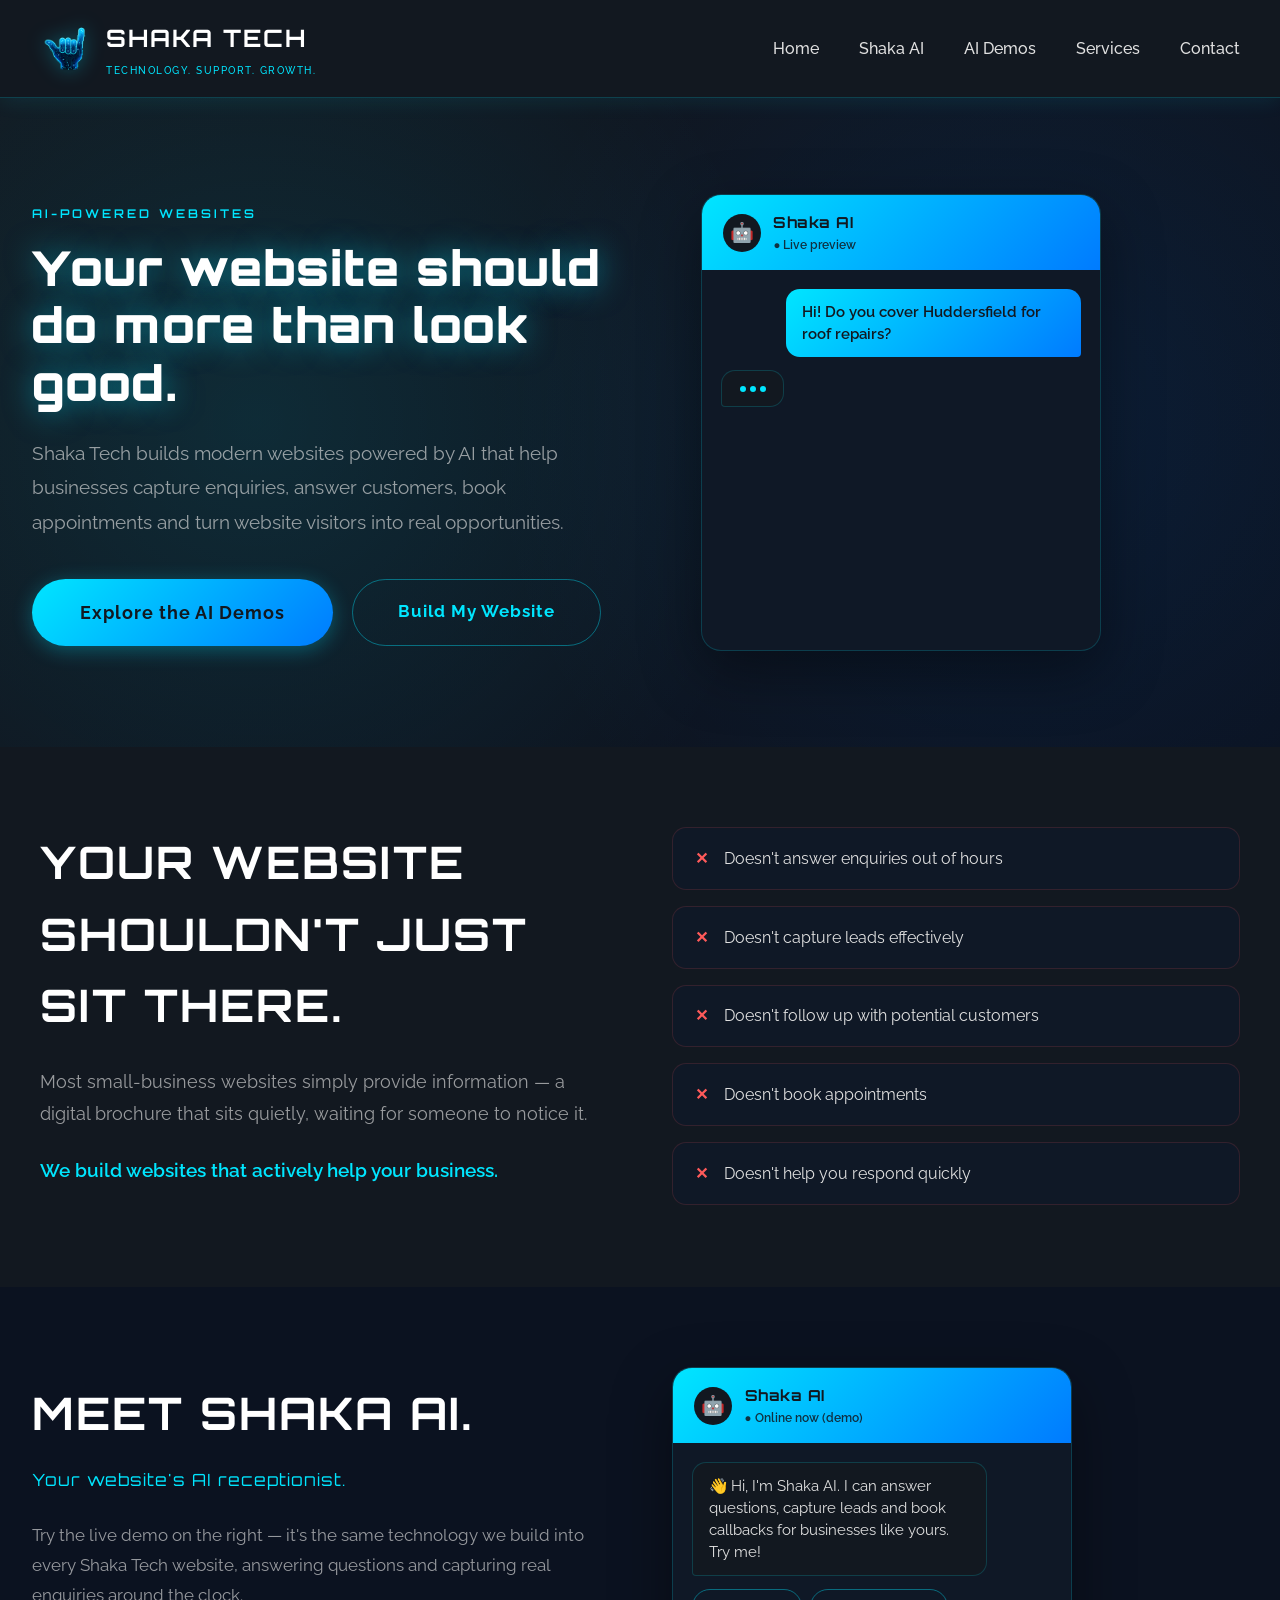
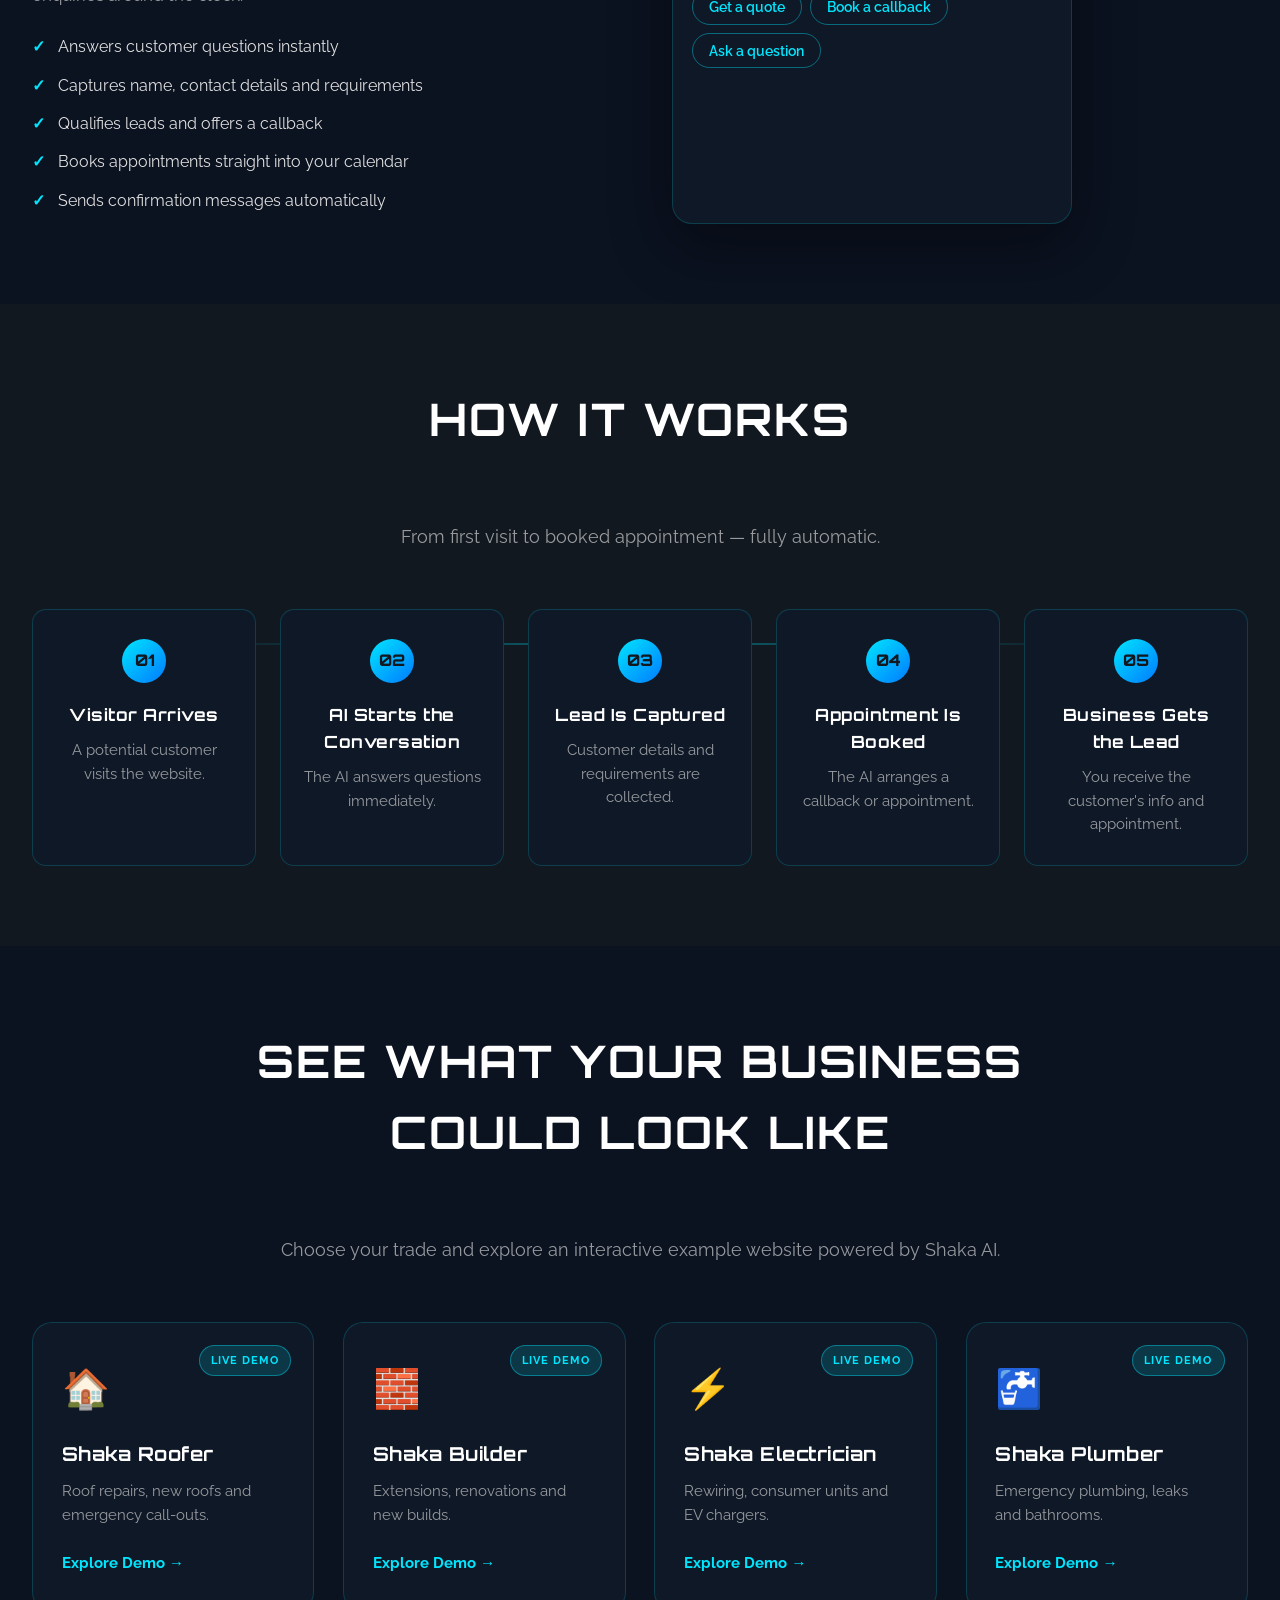
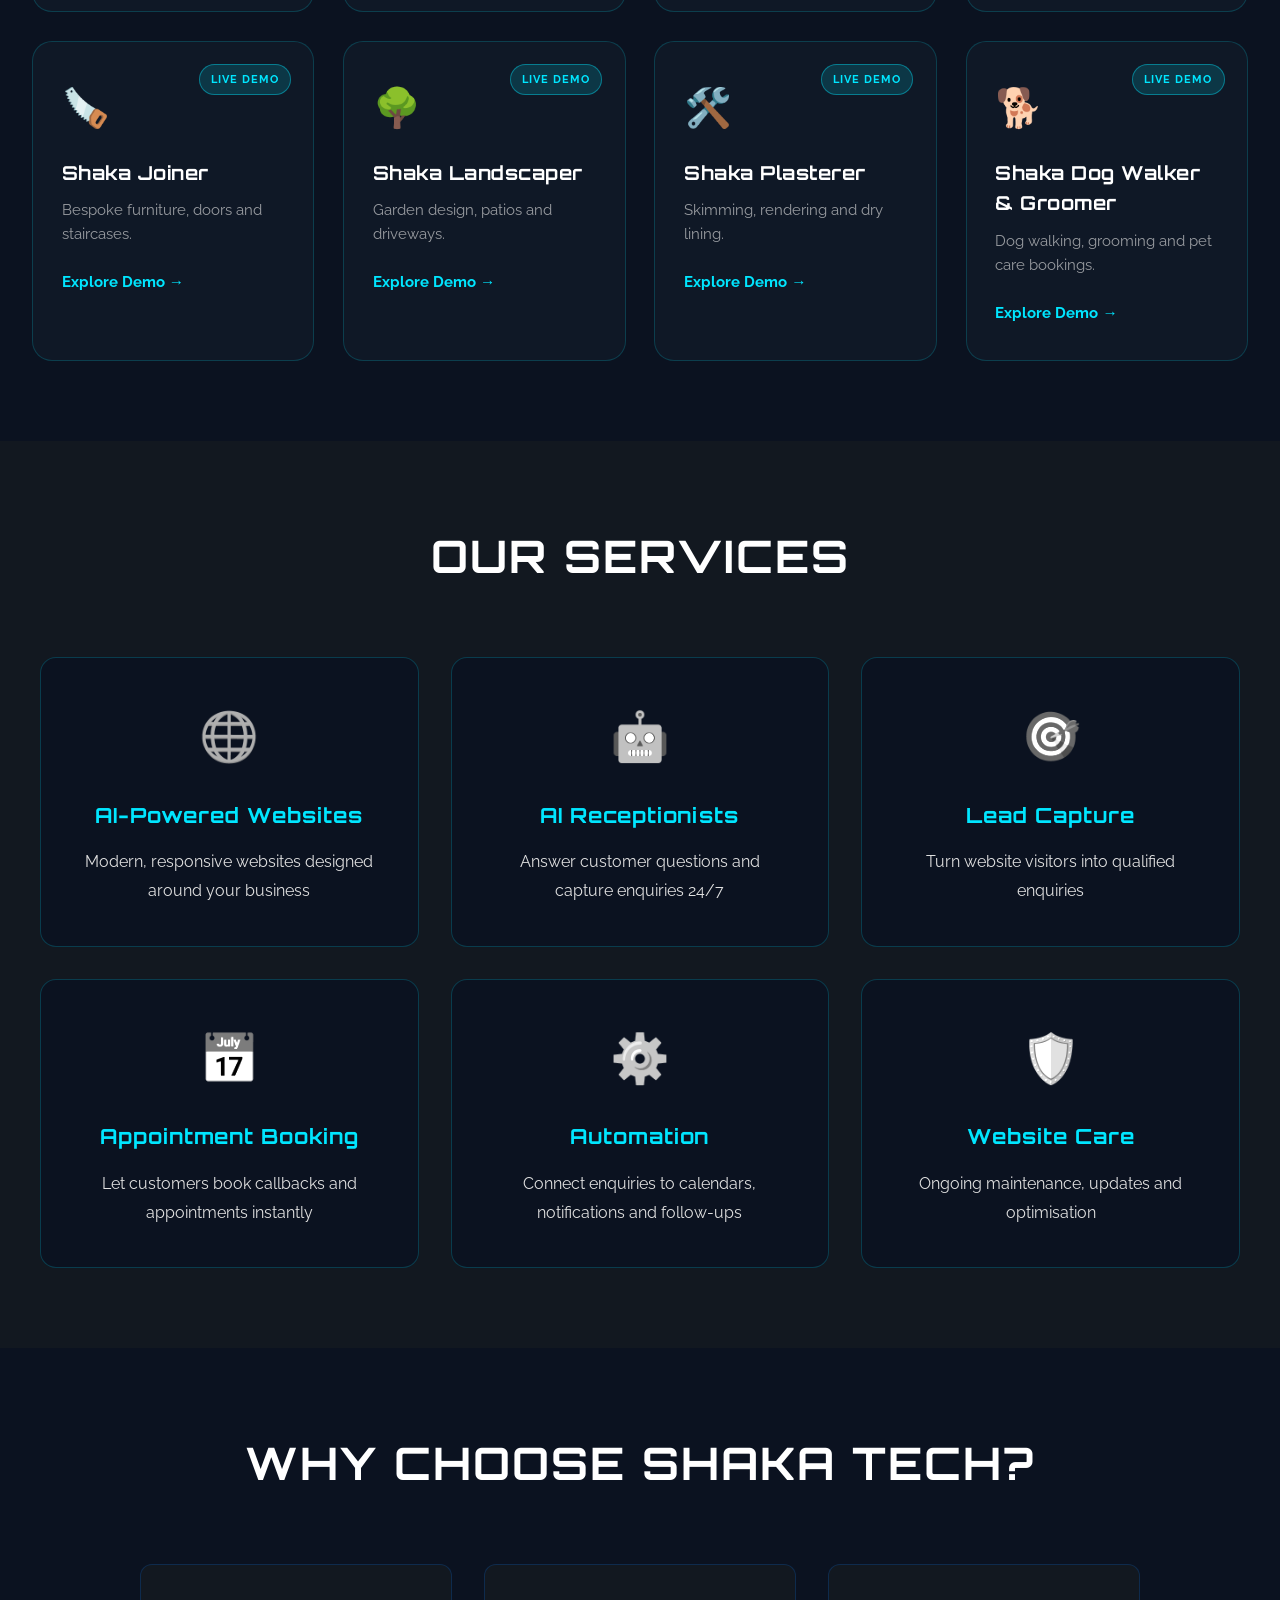
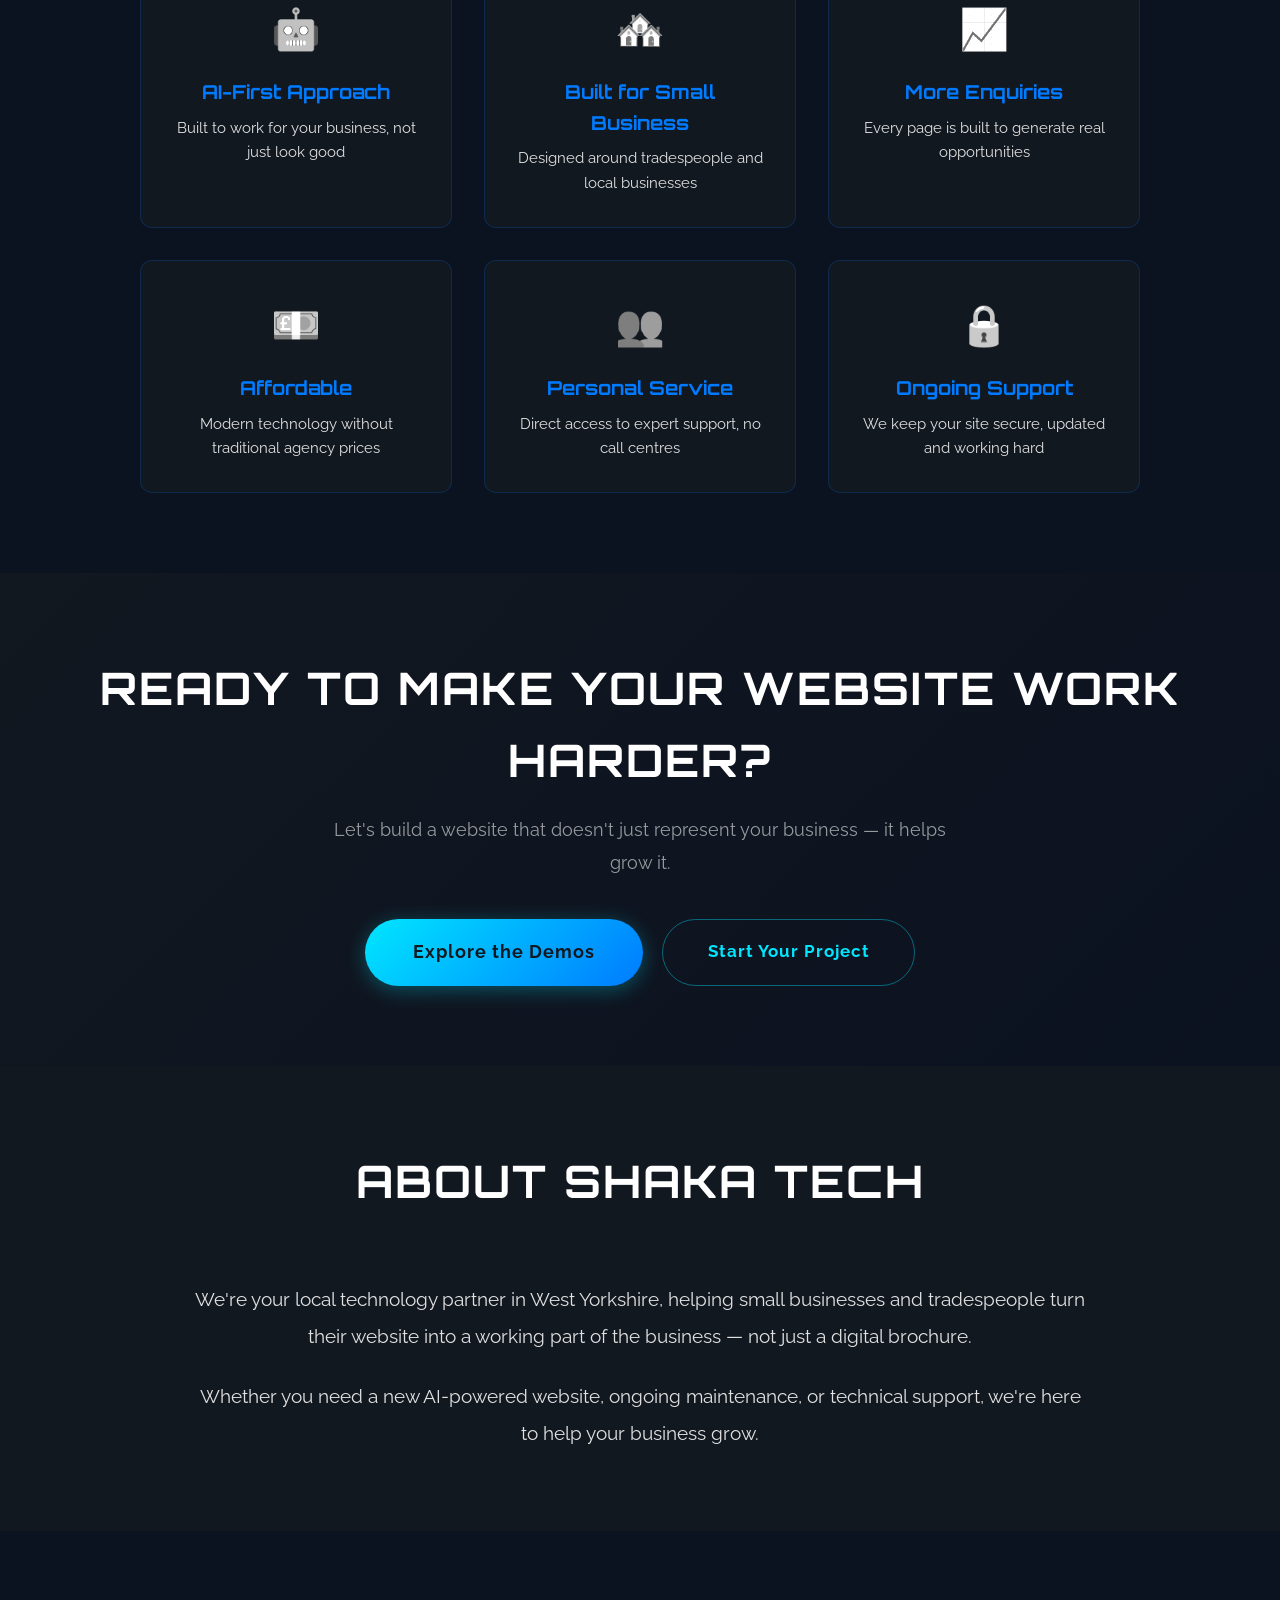
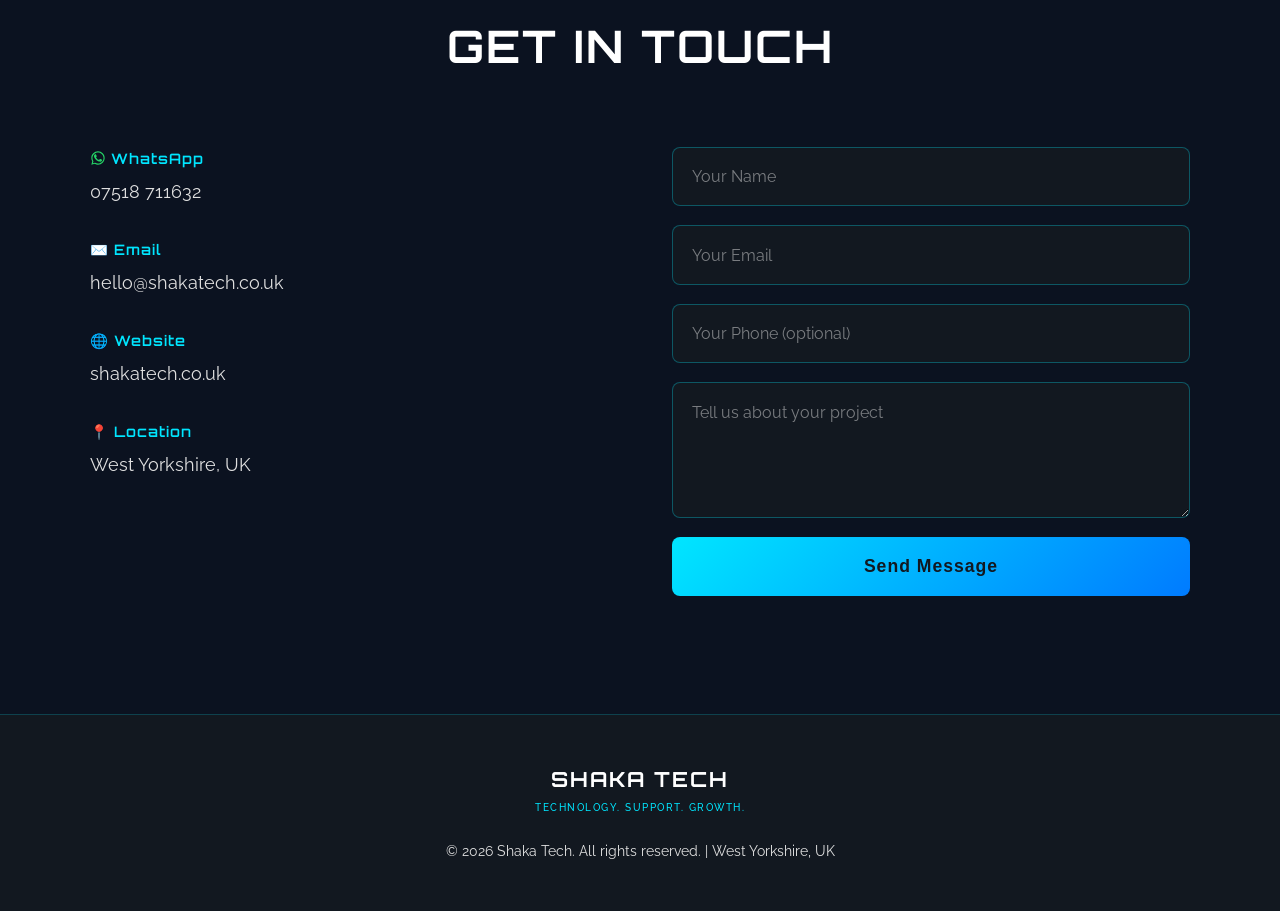
==== commit d4449c1f: "Add trade-icon system, resized logo, demo imagery, and Cloudflare headers New: assets/js/trade-icons" ====
--- a/index.html
+++ b/index.html
@@ -9,10 +9,12 @@
     <meta property="og:type" content="website">
     <meta property="og:image" content="/assets/images/logo.png">
     <title>Shaka Tech | Technology. Support. Growth.</title>
+    <link rel="icon" href="/favicon.ico" sizes="any">
+    <link rel="icon" type="image/png" href="/assets/images/logo.png">
     <link rel="preconnect" href="https://fonts.googleapis.com">
     <link rel="preconnect" href="https://fonts.gstatic.com" crossorigin>
     <link href="https://fonts.googleapis.com/css2?family=Orbitron:wght@400;500;600;700;800;900&family=Raleway:wght@300;400;500;600;700&display=swap" rel="stylesheet">
-    <link rel="stylesheet" href="styles.css">
+    <link rel="stylesheet" href="styles.css?v=2">
     <link rel="stylesheet" href="assets/css/chatbot.css">
     <script type="application/ld+json">
     {
@@ -234,8 +236,8 @@
             <div class="contact-container">
                 <div class="contact-info">
                     <div class="contact-item">
-                        <span class="contact-label">📞 Phone</span>
-                        <a href="tel:07700900123">07700 900123</a>
+                        <span class="contact-label"><svg class="icon-whatsapp" viewBox="0 0 24 24" aria-hidden="true"><path d="M17.472 14.382c-.297-.149-1.758-.867-2.03-.967-.273-.099-.471-.148-.67.15-.197.297-.767.966-.94 1.164-.173.199-.347.223-.644.075-.297-.15-1.255-.463-2.39-1.475-.883-.788-1.48-1.761-1.653-2.059-.173-.297-.018-.458.13-.606.134-.133.298-.347.446-.52.149-.174.198-.298.298-.497.099-.198.05-.371-.025-.52-.075-.149-.669-1.612-.916-2.207-.242-.579-.487-.5-.669-.51-.173-.008-.371-.01-.57-.01-.198 0-.52.074-.792.372-.272.297-1.04 1.016-1.04 2.479 0 1.462 1.065 2.875 1.213 3.074.149.198 2.096 3.2 5.077 4.487.709.306 1.262.489 1.694.625.712.227 1.36.195 1.871.118.571-.085 1.758-.719 2.006-1.413.248-.694.248-1.289.173-1.413-.074-.124-.272-.198-.57-.347z"/><path d="M12.001 2c-5.522 0-9.999 4.478-9.999 10 0 1.765.464 3.49 1.346 5.01L2 22l5.13-1.346A9.955 9.955 0 0 0 12 22c5.523 0 10-4.478 10-10S17.523 2 12.001 2zm0 18.31a8.283 8.283 0 0 1-4.221-1.152l-.303-.18-3.144.825.839-3.062-.198-.314A8.29 8.29 0 0 1 3.688 12c0-4.581 3.729-8.31 8.312-8.31 4.581 0 8.309 3.729 8.309 8.31 0 4.582-3.728 8.31-8.309 8.31z"/></svg> WhatsApp</span>
+                        <a href="https://wa.me/447518711632" target="_blank" rel="noopener">07518 711632</a>
                     </div>
                     <div class="contact-item">
                         <span class="contact-label">✉️ Email</span>
@@ -251,11 +253,16 @@
                     </div>
                 </div>
                 <form id="contact-form">
+                    <input type="hidden" name="access_key" value="e8c6b9ab-6d76-4ee5-a2fb-c34b78896fcd">
+                    <input type="hidden" name="subject" value="New enquiry from the ShakaTech website">
+                    <input type="hidden" name="from_name" value="ShakaTech Website">
+                    <input type="checkbox" name="botcheck" class="hidden" style="display: none;">
                     <input type="text" name="name" placeholder="Your Name" required>
                     <input type="email" name="email" placeholder="Your Email" required>
                     <input type="tel" name="phone" placeholder="Your Phone (optional)">
                     <textarea name="message" placeholder="Tell us about your project" rows="5" required></textarea>
                     <button type="submit">Send Message</button>
+                    <p id="contact-form-status" class="form-status" role="status"></p>
                 </form>
             </div>
         </section>
@@ -273,7 +280,7 @@
 
     <script src="assets/js/trade-cards.js"></script>
     <script src="assets/js/chatbot.js"></script>
-    <script src="script.js"></script>
+    <script src="script.js?v=2"></script>
     <script>
         renderTradeCards('#trade-grid');
 
@@ -285,6 +292,10 @@
             businessName: 'Shaka Tech',
             greeting: "👋 Hi, I'm Shaka AI. I can answer questions, capture leads and book callbacks for businesses like yours. Try me!",
             quickOptions: ['Get a quote', 'Book a callback', 'Ask a question'],
+            // Real tenant in the Control Centre ("Shaka Tech Test Site") — "Ask a
+            // question" here calls the real gateway (mock model, zero cost) so its
+            // usage shows up in the dashboard instead of the local demo simulation.
+            gatewayTenantId: 'shaka-tech-test-site',
             knowledge: [
                 { keywords: ['price', 'cost', 'much'], answer: "Pricing depends on your business needs — most small-business AI websites start from a fixed monthly package. Want a personalised quote?" },
                 { keywords: ['how', 'work', 'works'], answer: "Your website gets its own AI receptionist that answers questions, captures leads and books appointments automatically — even outside business hours." },
--- a/styles.css
+++ b/styles.css
@@ -797,6 +797,13 @@
     letter-spacing: 1px;
 }
 
+.icon-whatsapp {
+    width: 1rem;
+    height: 1rem;
+    vertical-align: -0.15rem;
+    fill: #25D366;
+}
+
 .contact-item a {
     color: var(--light-gray);
     text-decoration: none;
@@ -859,6 +866,33 @@
 #contact-form button:hover {
     transform: translateY(-2px);
     box-shadow: 0 6px 25px rgba(0, 230, 255, 0.4);
+}
+
+#contact-form button:disabled {
+    opacity: 0.6;
+    cursor: not-allowed;
+    transform: none;
+    box-shadow: none;
+}
+
+.form-status {
+    min-height: 1.2em;
+    font-size: 0.95rem;
+    font-family: 'Raleway', sans-serif;
+}
+
+.form-status--success {
+    color: #2ecc71;
+}
+
+#contact-form input.field-invalid,
+#contact-form textarea.field-invalid {
+    border-color: #ff5c5c;
+    box-shadow: 0 0 15px rgba(255, 92, 92, 0.2);
+}
+
+.form-status--error {
+    color: #ff5c5c;
 }
 
 footer {
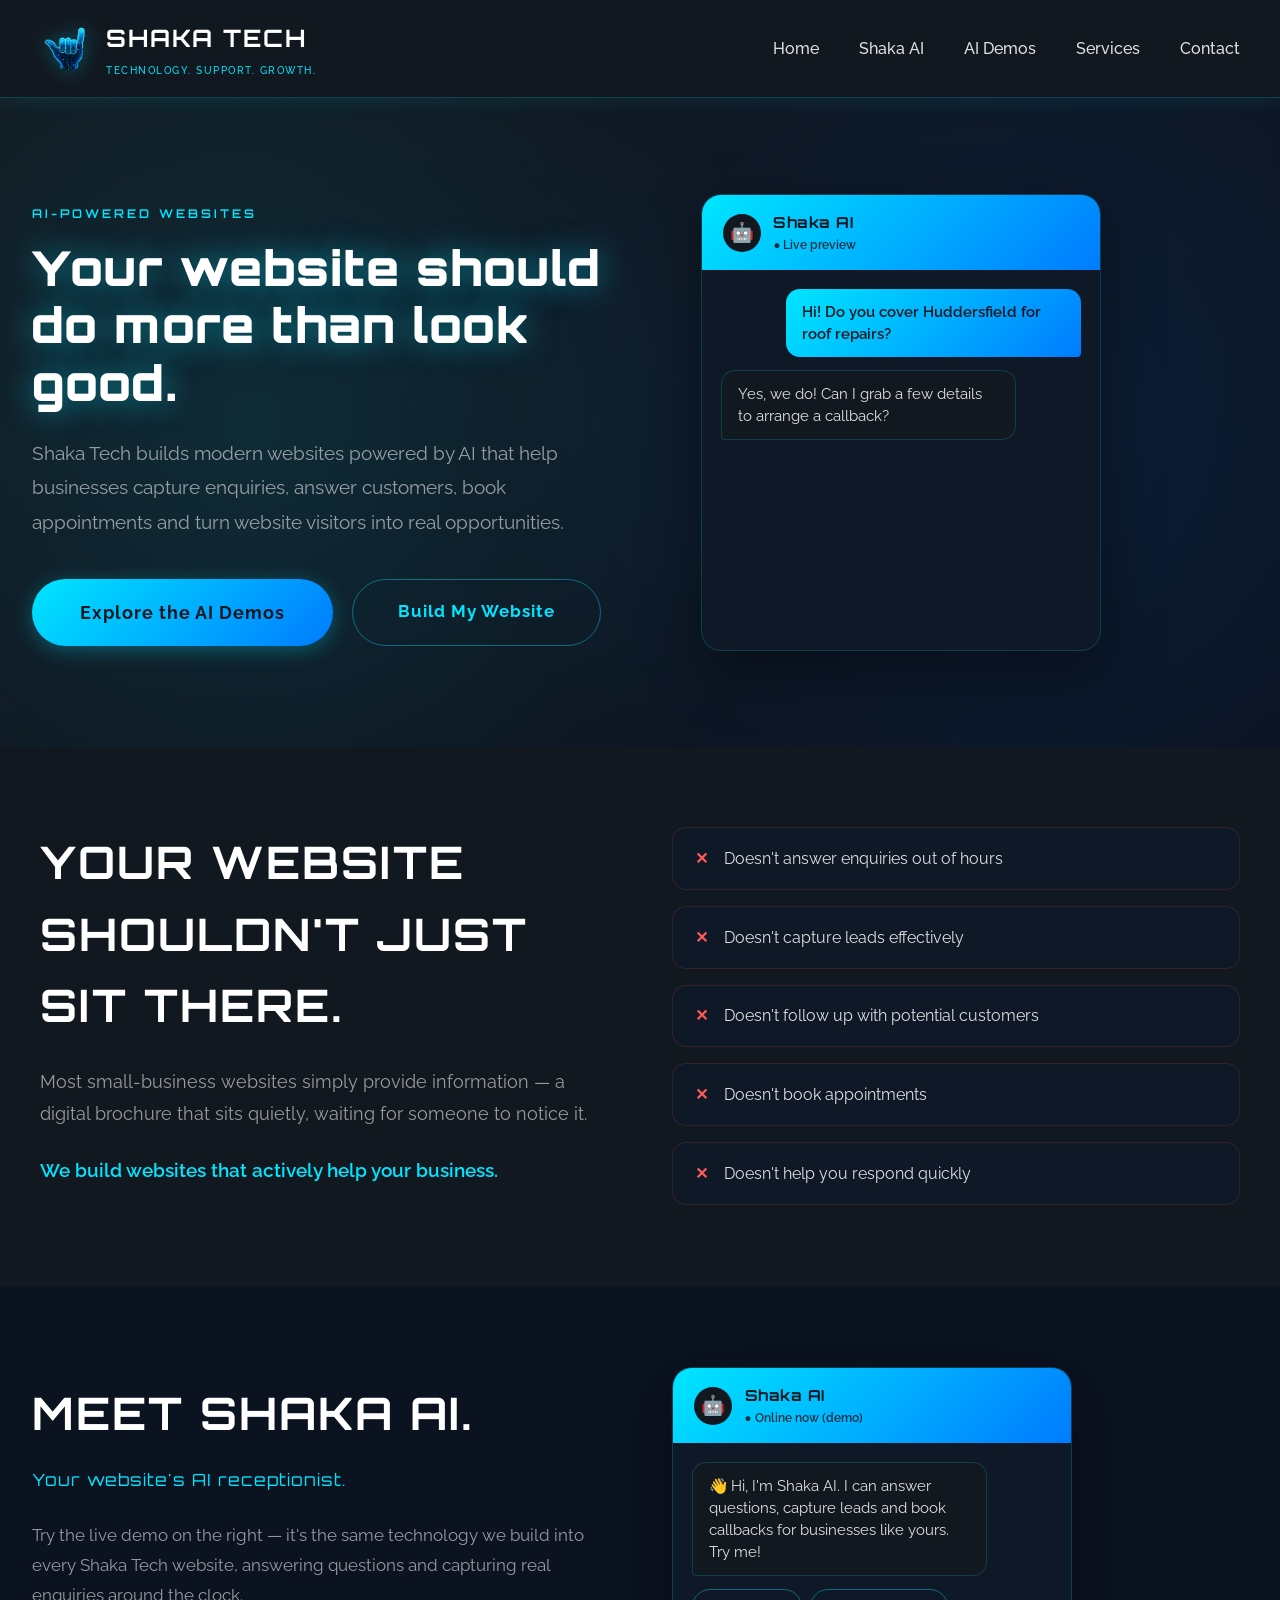
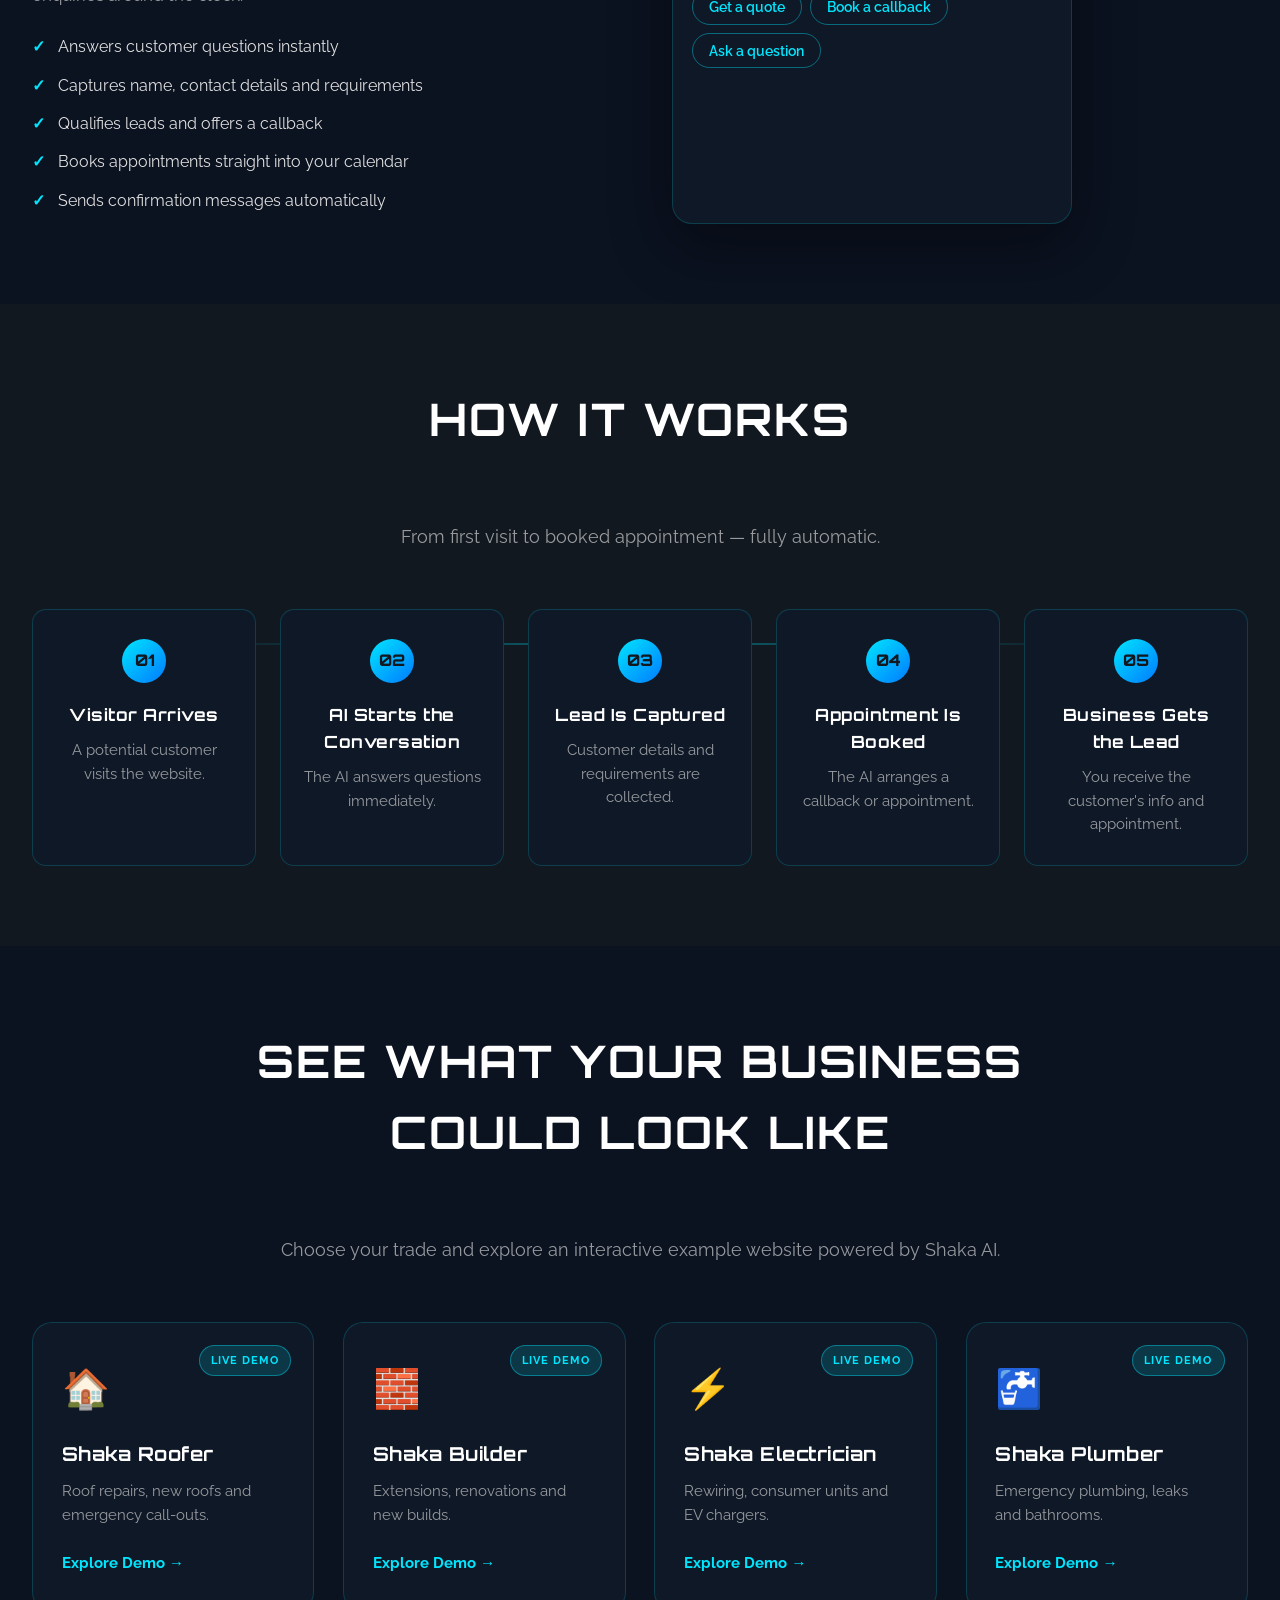
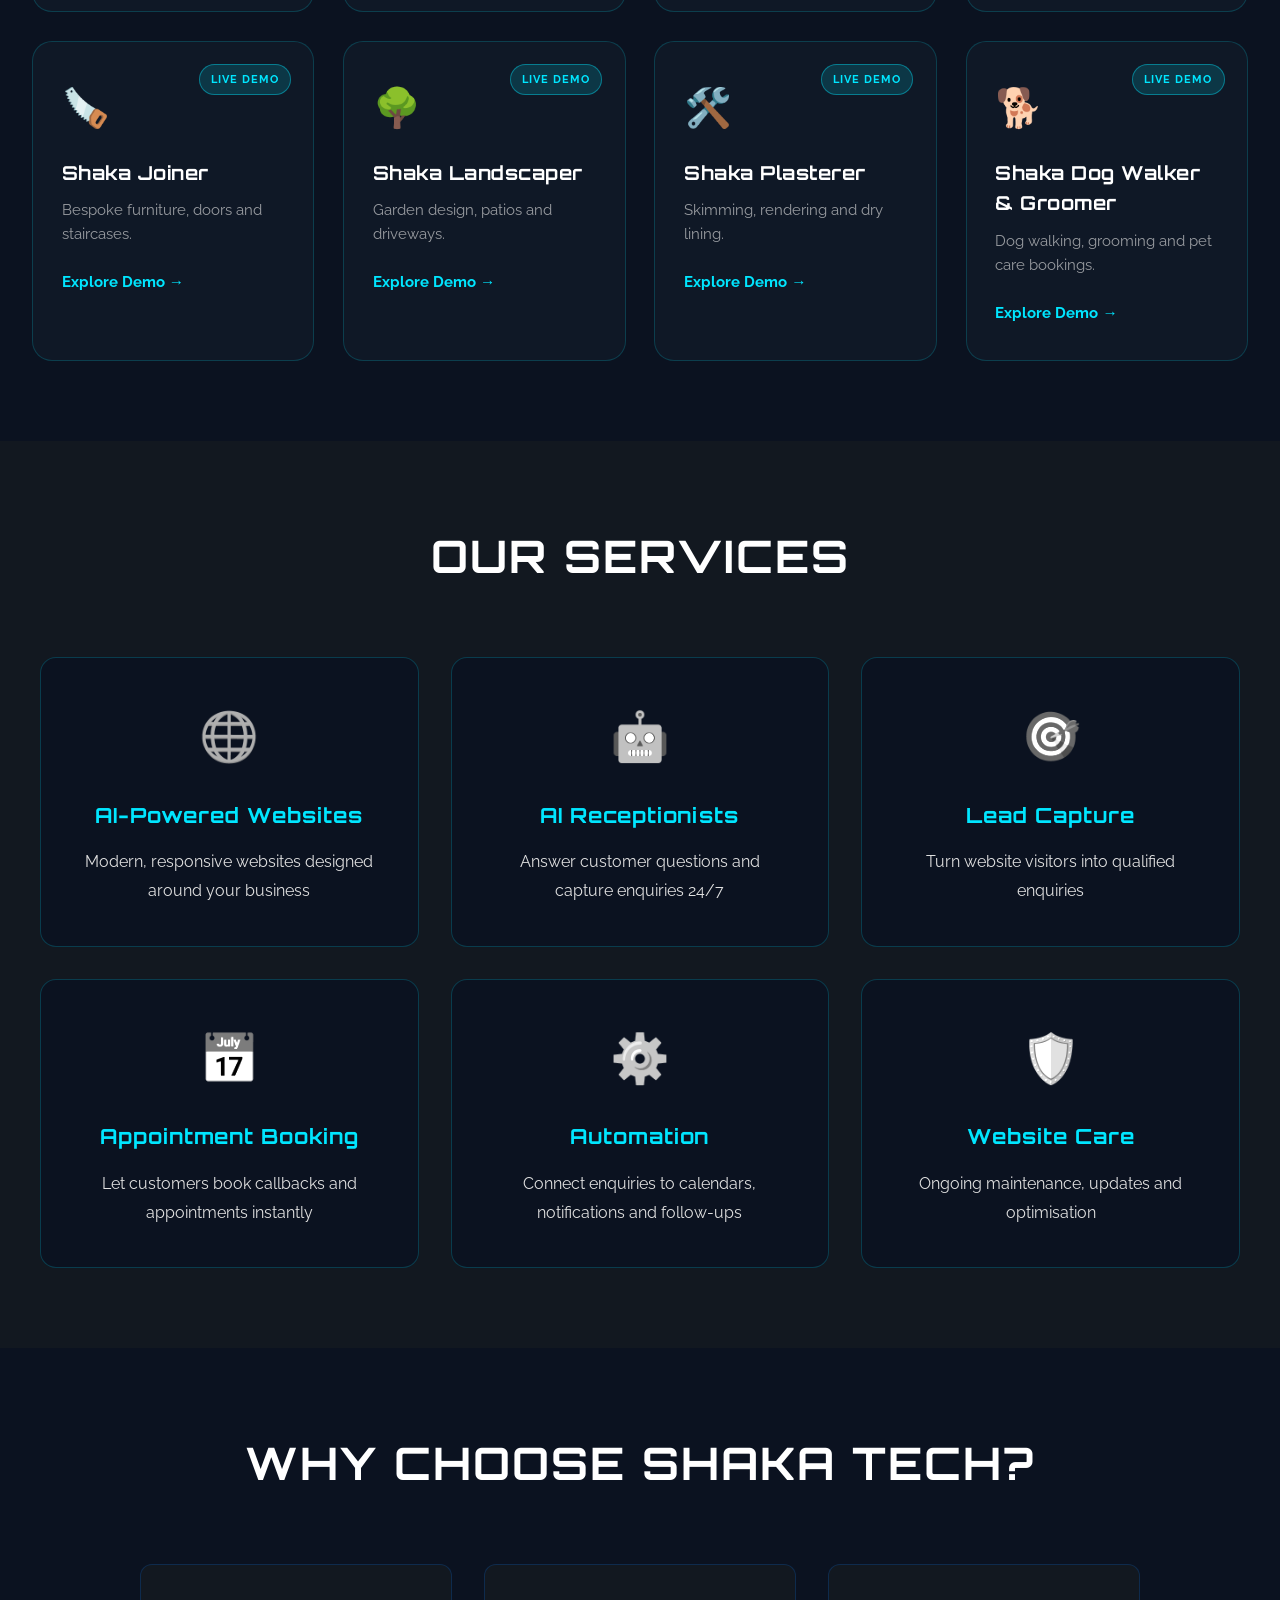
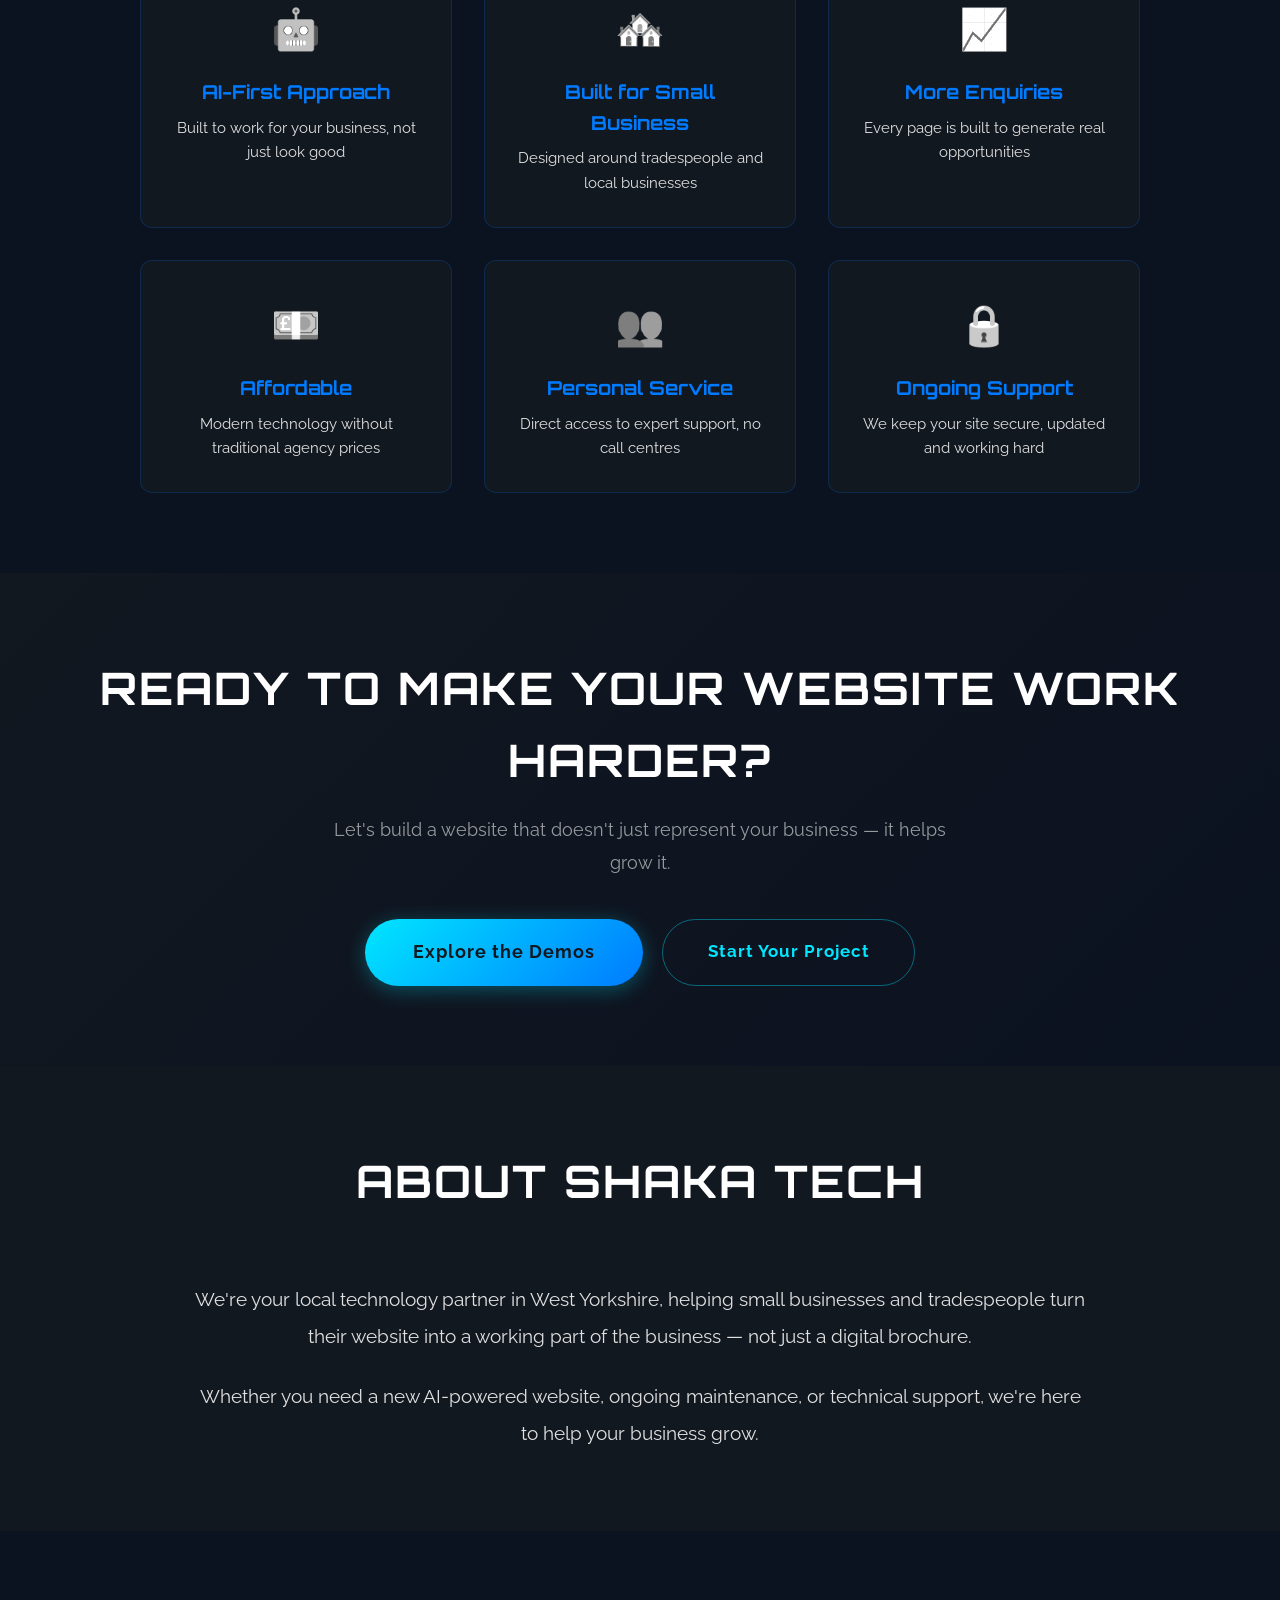
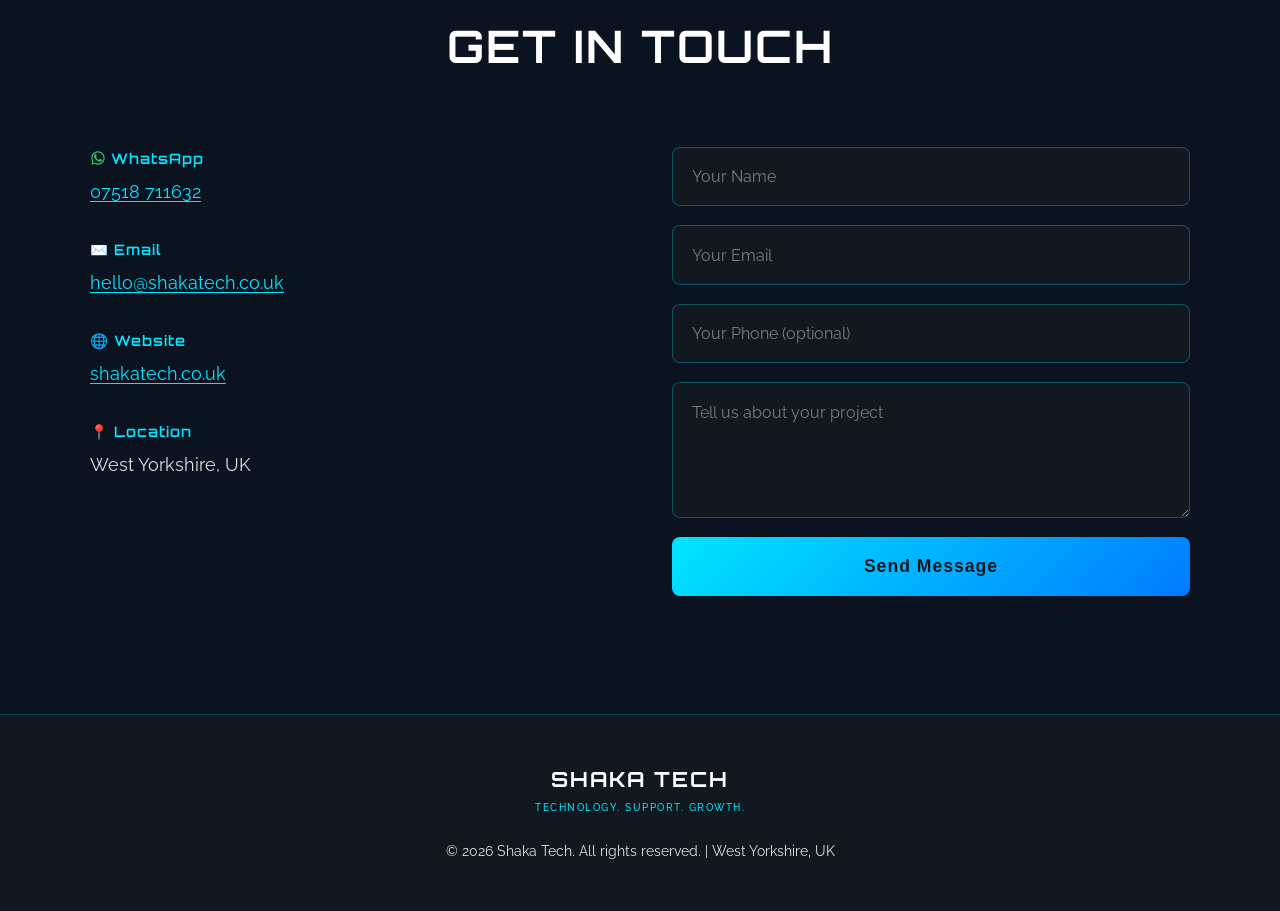
==== commit 5a342fe7: "Redesign 6 trade demo pages, wire up contact forms and fix shared-CSS bugs Full bespoke visual redes" ====
--- a/index.html
+++ b/index.html
@@ -24,7 +24,7 @@
         "description": "AI-powered websites for small businesses and tradespeople.",
         "areaServed": "West Yorkshire, UK",
         "url": "https://shakatech.co.uk",
-        "telephone": "07700900123"
+        "telephone": "+447518711632"
     }
     </script>
 </head>
--- a/styles.css
+++ b/styles.css
@@ -805,14 +805,15 @@
 }
 
 .contact-item a {
-    color: var(--light-gray);
-    text-decoration: none;
+    color: var(--cyan);
+    text-decoration: underline;
+    text-underline-offset: 3px;
     font-size: 1.1rem;
     transition: color 0.3s;
 }
 
 .contact-item a:hover {
-    color: var(--cyan);
+    color: var(--light-gray);
 }
 
 .contact-item span:not(.contact-label) {
